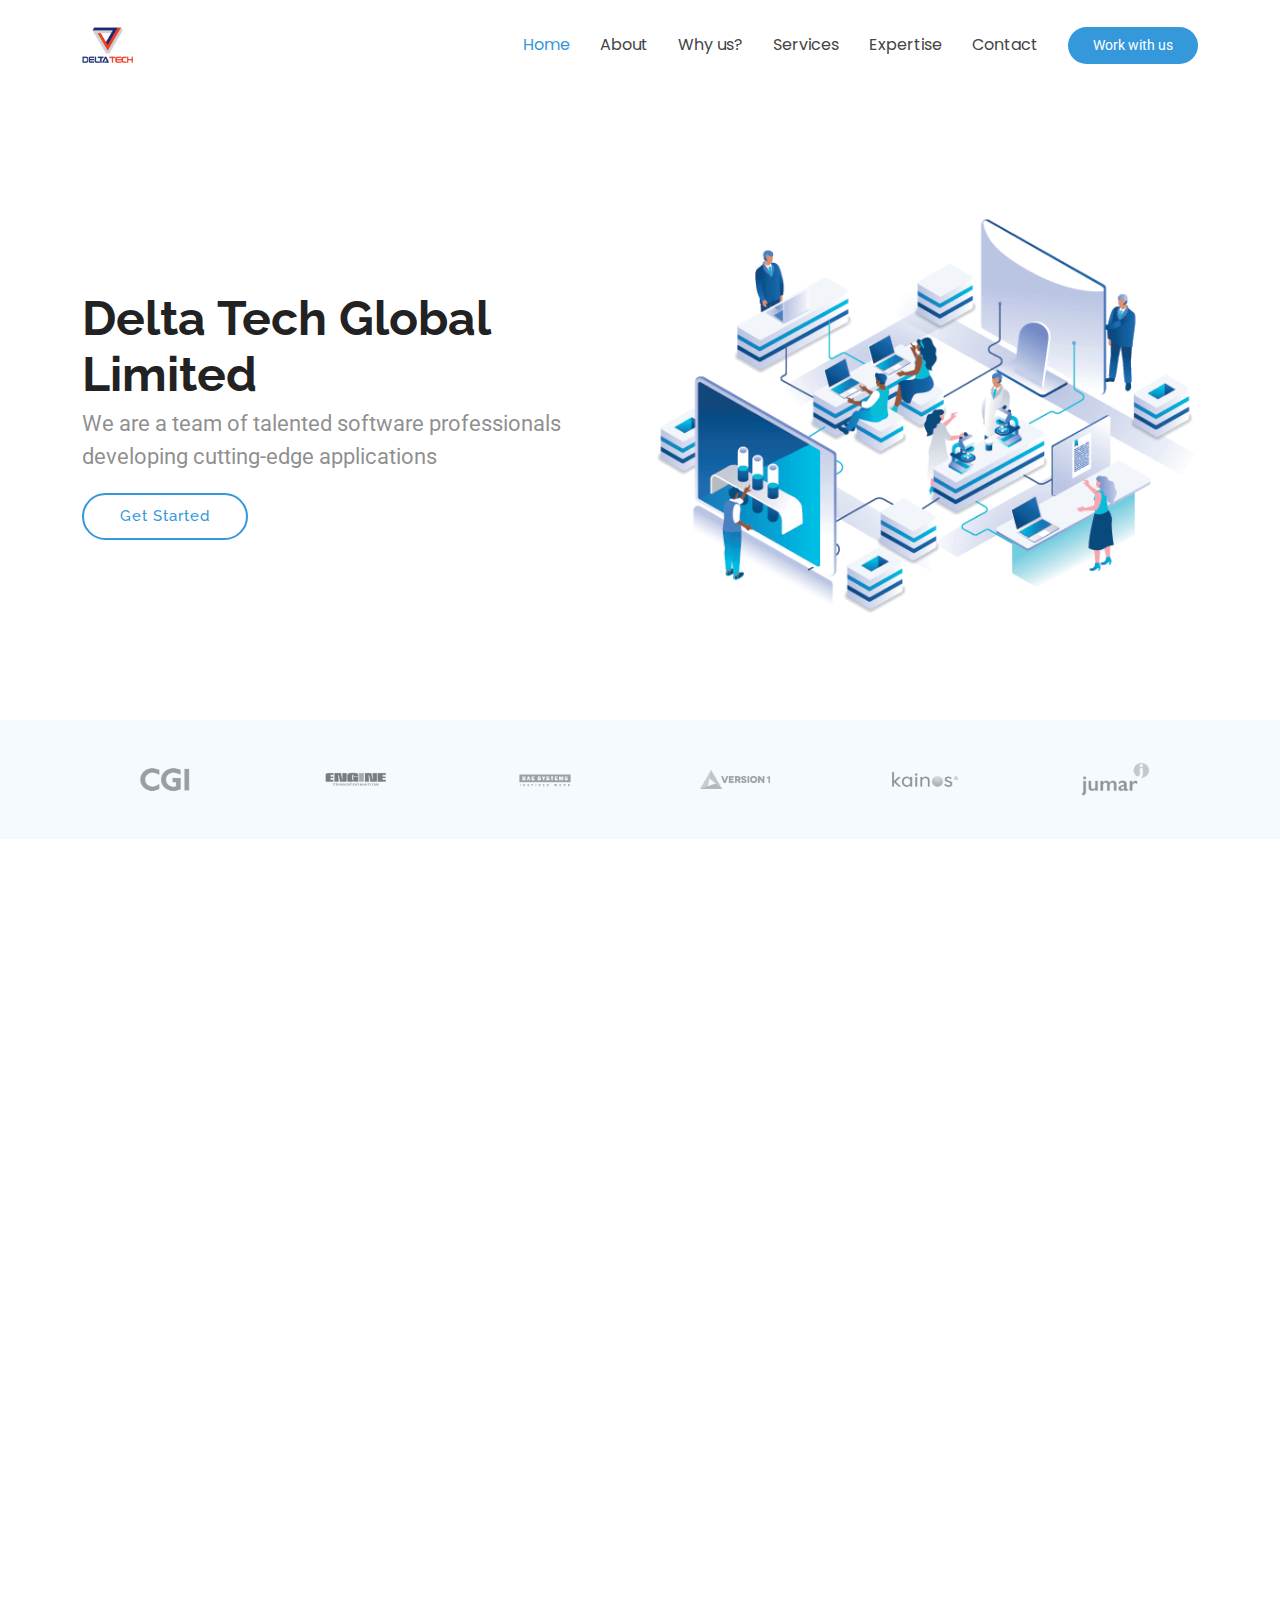
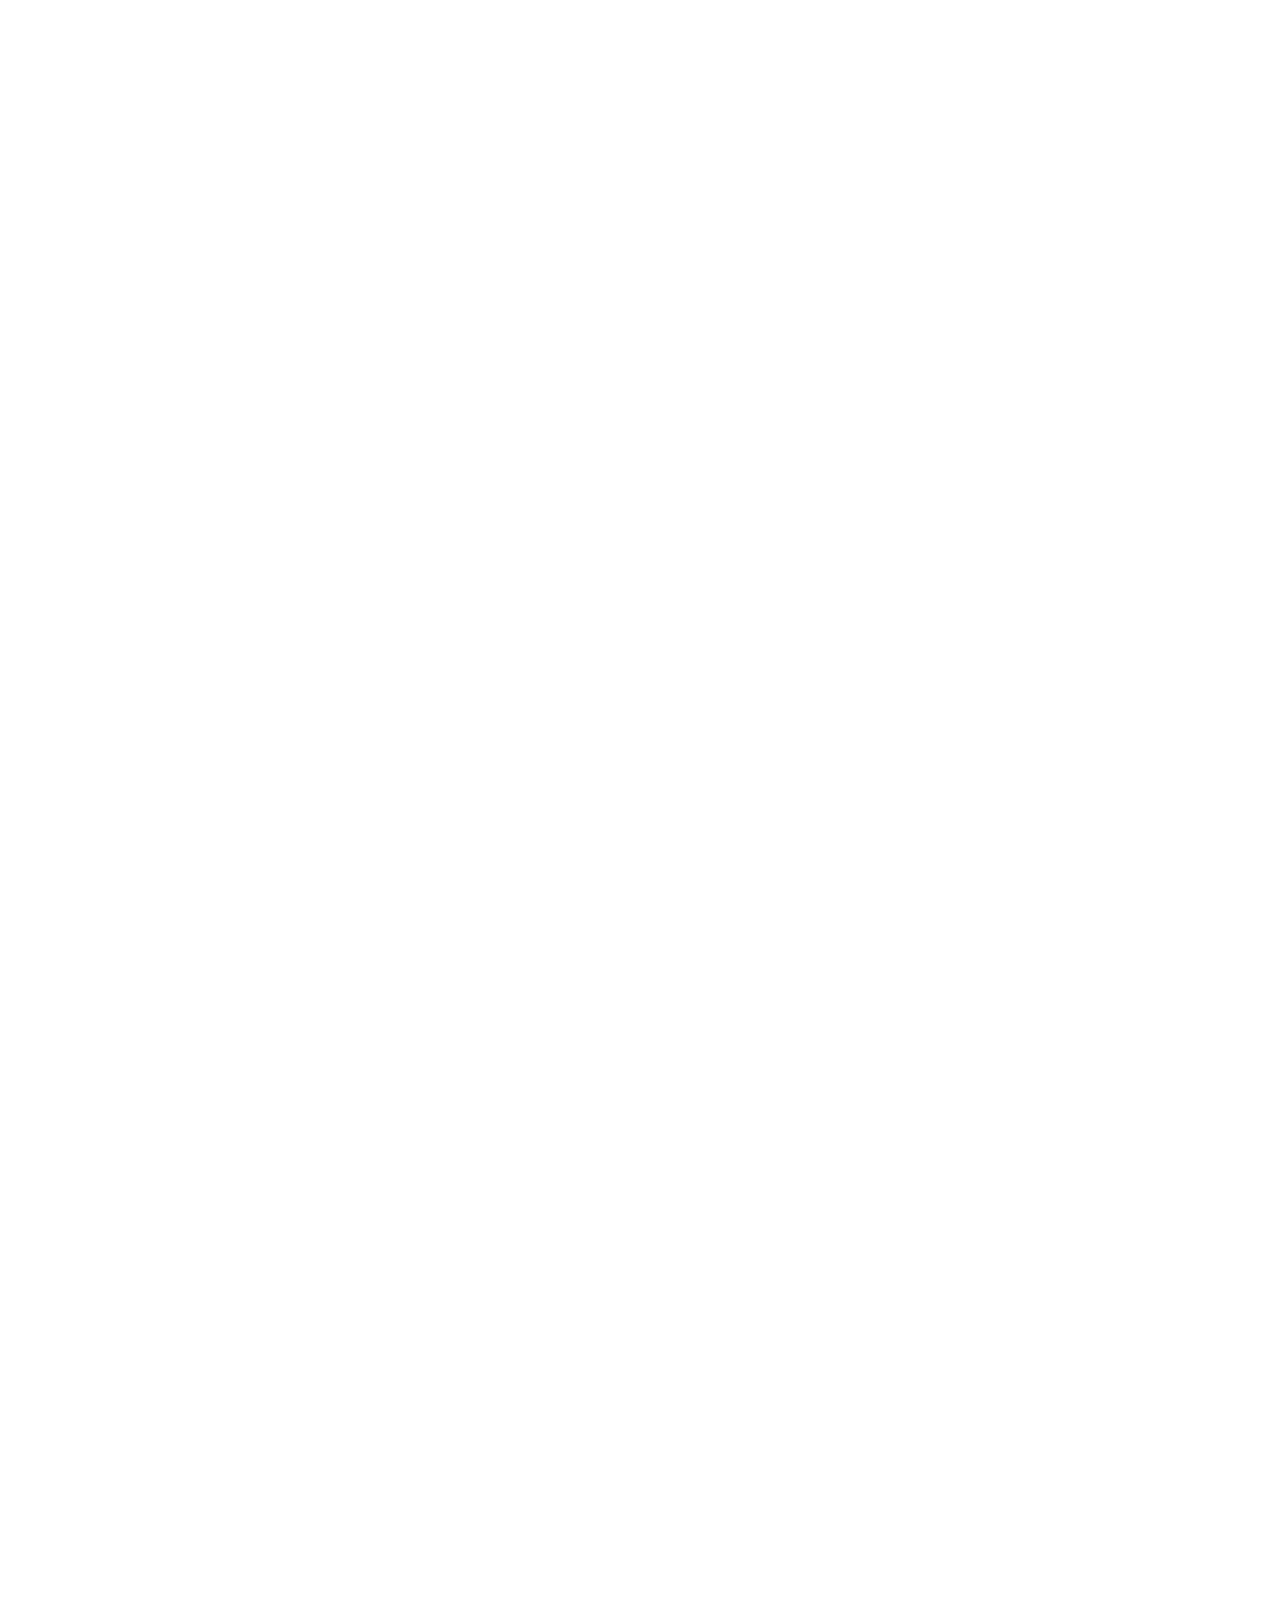
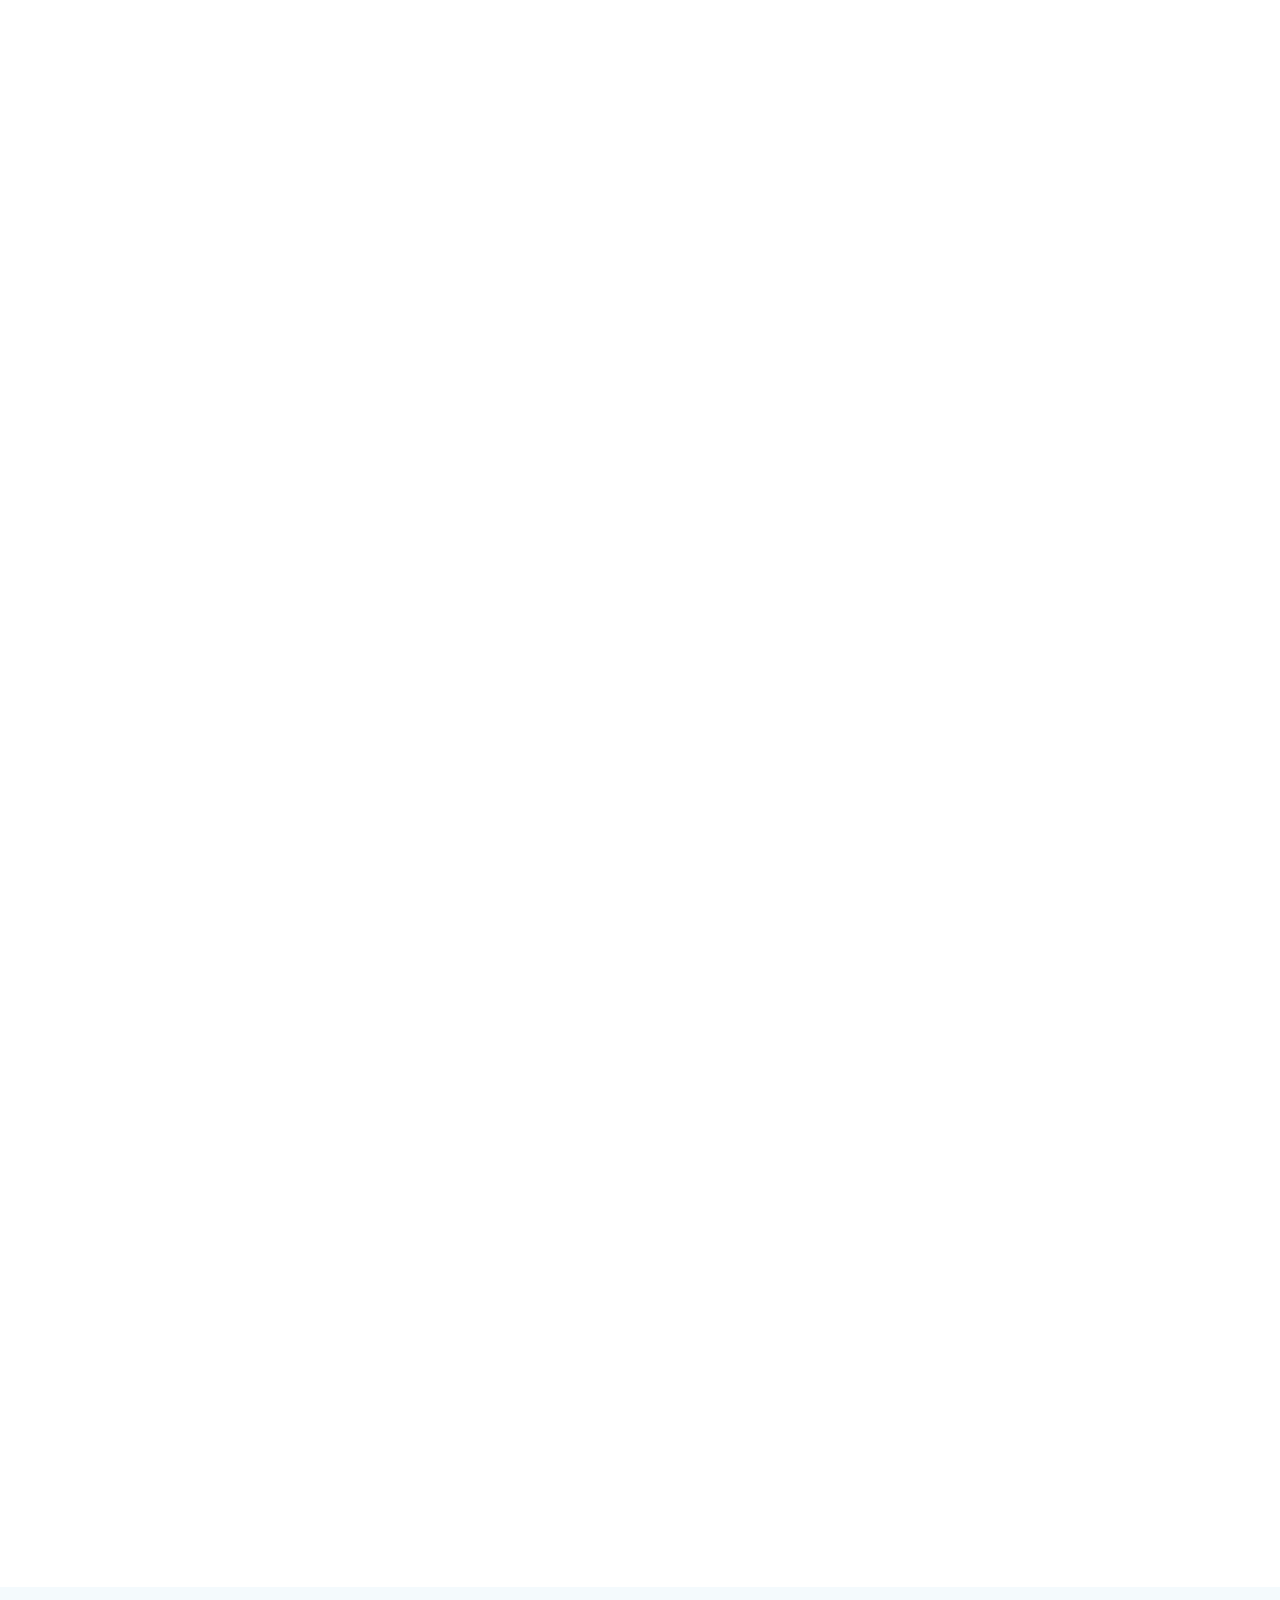
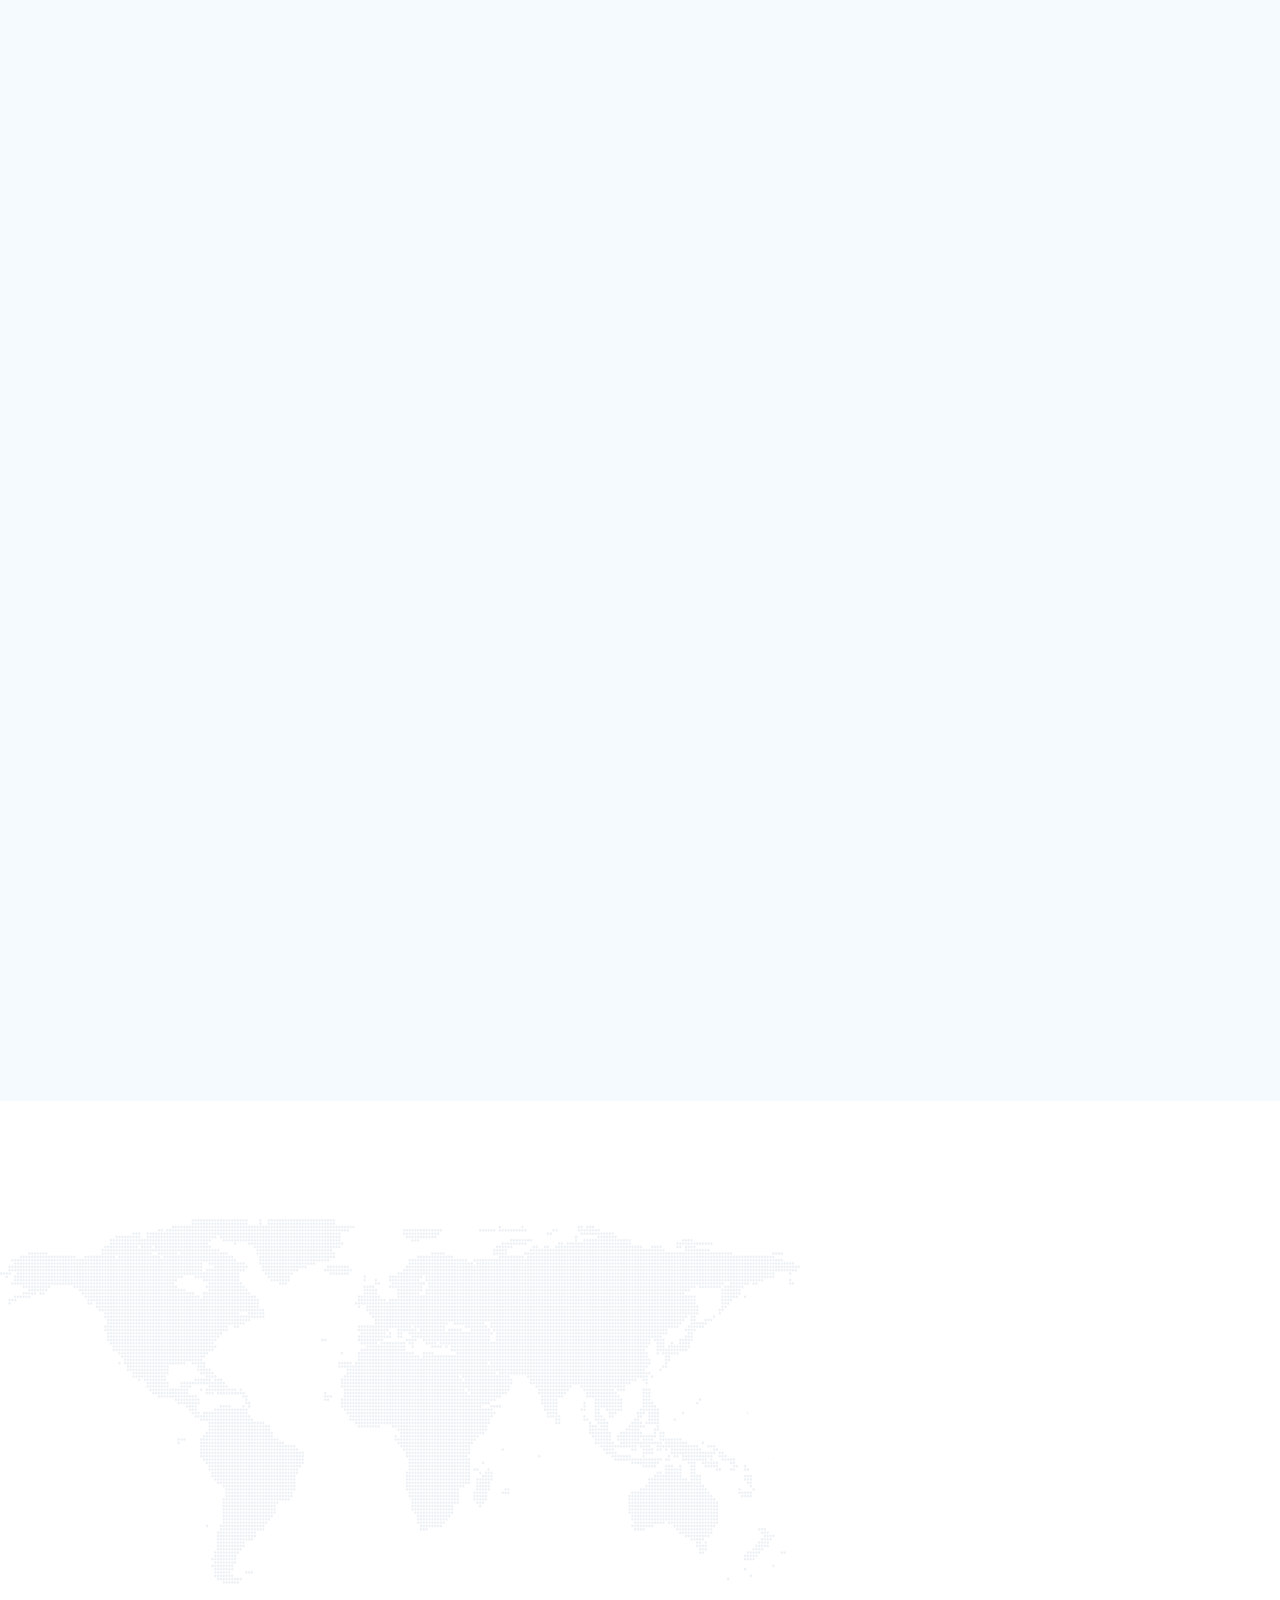
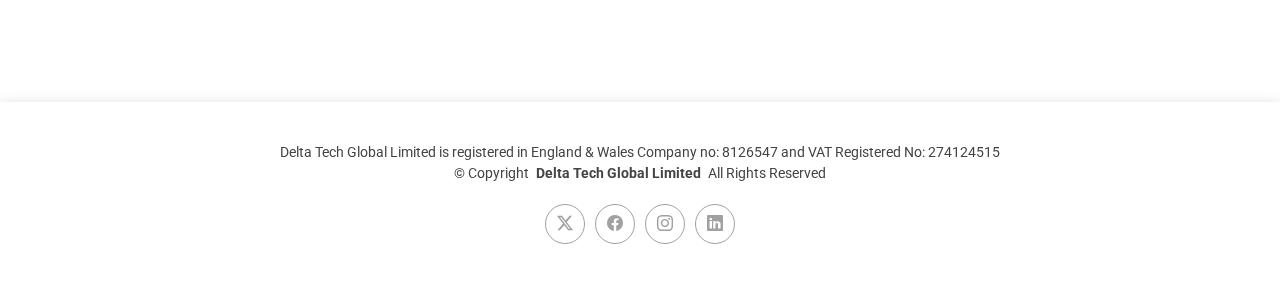
==== index.html @ d826caee "Initial version of website" ====
<!DOCTYPE html>
<html lang="en">

<head>
  <meta charset="utf-8">
  <meta content="width=device-width, initial-scale=1.0" name="viewport">
  <title>Delta Tech Global Limited</title>
  <meta content="" name="description">
  <meta content="" name="keywords">

  <!-- Favicons -->
  <link href="assets/img/favicon.ico" rel="icon">
  <link href="assets/img/apple-touch-icon.png" rel="apple-touch-icon">

  <!-- Fonts -->
  <link href="https://fonts.googleapis.com" rel="preconnect">
  <link href="https://fonts.gstatic.com" rel="preconnect" crossorigin>
  <link href="https://fonts.googleapis.com/css2?family=Roboto:ital,wght@0,100;0,300;0,400;0,500;0,700;0,900;1,100;1,300;1,400;1,500;1,700;1,900&family=Poppins:ital,wght@0,100;0,200;0,300;0,400;0,500;0,600;0,700;0,800;0,900;1,100;1,200;1,300;1,400;1,500;1,600;1,700;1,800;1,900&family=Raleway:ital,wght@0,100;0,200;0,300;0,400;0,500;0,600;0,700;0,800;0,900;1,100;1,200;1,300;1,400;1,500;1,600;1,700;1,800;1,900&display=swap" rel="stylesheet">

  <!-- Vendor CSS Files -->
  <link href="assets/vendor/bootstrap/css/bootstrap.min.css" rel="stylesheet">
  <link href="assets/vendor/bootstrap-icons/bootstrap-icons.css" rel="stylesheet">
  <link href="assets/vendor/aos/aos.css" rel="stylesheet">
  <link href="assets/vendor/glightbox/css/glightbox.min.css" rel="stylesheet">
  <link href="assets/vendor/swiper/swiper-bundle.min.css" rel="stylesheet">

  <!-- Main CSS File -->
  <link href="assets/css/main.css" rel="stylesheet">

</head>

<body class="index-page">

  <header id="header" class="header d-flex align-items-center sticky-top">
    <div class="container-fluid container-xl position-relative d-flex align-items-center">

      <a href="index.html" class="logo d-flex align-items-center me-auto">
        <img src="assets/img/logo.png" alt="">
        <!-- <h4 class="sitename">Delta Tech Global Limited</h4> -->
      </a>

      <nav id="navmenu" class="navmenu">
        <ul>
          <li><a href="#hero" class="active">Home<br></a></li>
          <li><a href="#about">About</a></li>
          <li><a href="#whyus">Why us?</a></li>
          <li><a href="#services">Services</a></li>
          <li><a href="#features">Expertise</a></li>
          <li><a href="#contact">Contact</a></li>
        </ul>
        <i class="mobile-nav-toggle d-xl-none bi bi-list"></i>
      </nav>

      <a class="btn-getstarted" href="careers.html">Work with us</a>

    </div>
  </header>

  <main class="main">

    <!-- Hero Section -->
    <section id="hero" class="hero section">

      <div class="container">
        <div class="row gy-4">
          <div class="col-lg-6 order-2 order-lg-1 d-flex flex-column justify-content-center">
            <h1>Delta Tech Global Limited</h1>
            <p>We are a team of talented software professionals developing cutting-edge applications</p>
            <div class="d-flex">
              <a href="#about" class="btn-get-started">Get Started</a>
              <!-- <a href="https://www.youtube.com/watch" class="glightbox btn-watch-video d-flex align-items-center">Watch Video</a> -->
            </div>
          </div>
          <div class="col-lg-6 order-1 order-lg-2 hero-img">
            <img src="assets/img/hero-img.png" class="img-fluid animated" alt="">
          </div>
        </div>
      </div>

    </section><!-- /Hero Section -->

    <!-- Clients Section -->
    <section id="clients" class="clients section light-background">

      <div class="container" data-aos="fade-up">

        <div class="row gy-4">

          <div class="col-xl-2 col-md-3 col-6 client-logo">
            <img src="assets/img/clients/cgi.png" class="img-fluid" alt="">
          </div><!-- End Client Item -->

          <div class="col-xl-2 col-md-3 col-6 client-logo">
            <img src="assets/img/clients/engine.png" class="img-fluid" alt="">
          </div><!-- End Client Item -->

          <div class="col-xl-2 col-md-3 col-6 client-logo">
            <img src="assets/img/clients/bae.png" class="img-fluid" alt="">
          </div><!-- End Client Item -->

          <div class="col-xl-2 col-md-3 col-6 client-logo">
            <img src="assets/img/clients/veersion1.png" class="img-fluid" alt="">
          </div><!-- End Client Item -->

          <div class="col-xl-2 col-md-3 col-6 client-logo">
            <img src="assets/img/clients/kainos.png" class="img-fluid" alt="">
          </div><!-- End Client Item -->

          <div class="col-xl-2 col-md-3 col-6 client-logo">
            <img src="assets/img/clients/jumar.png" class="img-fluid" alt="">
          </div><!-- End Client Item -->

        </div>

      </div>

    </section><!-- /Clients Section -->

    <!-- About Section -->
    <section id="about" class="about section">

      <!-- Section Title -->
      <div class="container section-title" data-aos="fade-up">
        <h2>About Us</h2>
        <p>Ready to take your business to the next level with cutting-edge software, cloud, and DevOps solutions?</p>
      </div><!-- End Section Title -->

      <div class="container">

        <div class="row gy-5">

          <div class="content col-xl-5 d-flex flex-column" data-aos="fade-up" data-aos-delay="100">
            <h3>Our Specializations</h3>
            <p>
              Welcome to Delta Tech Global Limited, your trusted partner in software development and IT consultancy. We specialize in delivering innovative solutions tailored to your unique business needs, leveraging the power of cloud environments like Azure and AWS, and driven by Agile methodologies and robust process development.
            </p>
            <a href="#" class="about-btn align-self-center align-self-xl-start"><span>About us</span> <i class="bi bi-chevron-right"></i></a>
          </div>

          <div class="col-xl-7" data-aos="fade-up" data-aos-delay="200">
            <div class="row gy-4">

              <div class="col-md-6 icon-box position-relative">
                <i class="bi bi-command"></i>
                <h4><a href="" class="stretched-link">Software Development</a></h4>
                <p>
                  Our team of highly skilled software professionals excels in creating robust, scalable, and efficient applications. We employ the latest technologies and frameworks, ensuring your software is secure, performant, and user-friendly. Our Agile approach guarantees rapid iteration, continuous feedback, and a focus on delivering value at every stage.
                </p>
              </div><!-- Icon-Box -->

              <div class="col-md-6 icon-box position-relative">
                <i class="bi bi-gem"></i>
                <h4><a href="" class="stretched-link">IT Consultancy</a></h4>
                <p>Navigating the complex landscape of IT can be challenging. Our consultancy services provide you with expert guidance on IT strategy, infrastructure optimization, and digital transformation. We help you align your technology initiatives with your business goals for maximum impact. Our consultants are adept at Agile practices, ensuring your projects are managed efficiently and effectively.</p>
              </div><!-- Icon-Box -->

              <div class="col-md-6 icon-box position-relative">
                <i class="bi bi-broadcast"></i>
                <h4><a href="" class="stretched-link">Cloud Environments</a></h4>
                <p>In today's digital age, cloud computing is essential for agility and innovation. We specialize in deploying, managing, and optimizing cloud environments on platforms such as Microsoft Azure and Amazon Web Services (AWS). Whether you're migrating to the cloud or enhancing your current setup, we ensure seamless integration and peak performance, following best practices in process development and Agile delivery.</p>
              </div><!-- Icon-Box -->

              <div class="col-md-6 icon-box position-relative">
                <i class="bi bi-easel"></i>
                <h4><a href="" class="stretched-link">DevOps and Kubernetes</a></h4>
                <p>We provide comprehensive DevOps services, fostering a culture of collaboration between development and operations teams to accelerate software delivery and improve quality. Our expertise in Kubernetes and container orchestration allows us to build, deploy, and manage scalable applications in any environment. We ensure continuous integration and continuous deployment (CI/CD) pipelines are optimized for speed, reliability, and efficiency, leveraging the power of cloud infrastructure.</p>
              </div><!-- Icon-Box -->

            </div>
          </div>

        </div>

      </div>

    </section><!-- /About Section -->

    <!-- Stats Section -->
    <section id="whyus" class="stats section">
      
      <div class="container" data-aos="fade-up" data-aos-delay="100">

        <div class="row gy-4 align-items-center">

          <div class="col-lg-5">
            <img src="assets/img/stats-img.svg" alt="" class="img-fluid">
          </div>
          
          <div class="col-lg-7">
            <h2>Why Choose Us?</h2>
            <div class="row gy-4">
             
              <div class="col-lg-6">
                <div class="stats-item d-flex">
                  <i class="bi bi-emoji-smile flex-shrink-0"></i>
                  <div>
                    <h4><a href="" class="stretched-link">Proven Track Record</a></h4>
                    <p>
                        With years of experience in the industry, we have a proven track record of delivering high-quality solutions that meet and exceed client expectations. Our portfolio showcases a diverse range of successful projects across various sectors, all managed through structured processes and Agile frameworks.
                    </p>
                  </div>
                </div>
              </div><!-- End Stats Item -->

              <div class="col-lg-6">
                <div class="stats-item d-flex">
                  <i class="bi bi-star-fill flex-shrink-0"></i>
                  <div>
                    <h4><a href="" class="stretched-link">Commitment to Excellence</a></h4>
                    <p>
                      We are committed to excellence in everything we do. From the initial consultation to post-deployment support, our focus is on providing exceptional service and ensuring your complete satisfaction. Our Agile mindset ensures continuous improvement and client collaboration throughout the project lifecycle.
                    </p>
                  </div>
                </div>
              </div><!-- End Stats Item -->

              <div class="col-lg-6">
                <div class="stats-item d-flex">
                  <i class="bi bi-gem flex-shrink-0"></i>
                  <div>
                    <h4><a href="" class="stretched-link">Cutting-Edge Technology</a></h4>

                    <p>
                      Staying ahead of the technological curve is our priority. We continuously update our knowledge and skills to incorporate the latest advancements in software development, cloud computing, and DevOps practices, ensuring you benefit from state-of-the-art solutions and Agile best practices.
                    </p>
                  </div>
                </div>
              </div><!-- End Stats Item -->

              <div class="col-lg-6">
                <div class="stats-item d-flex">
                  <i class="bi bi-infinity flex-shrink-0"></i>
                  <div>
                  <h4><a href="" class="stretched-link">Our Mission</a></h4>

                  <p>
                    Staying ahead of the technological curve is our priority. We continuously update our knowledge and skills to incorporate the latest advancements in software development, cloud computing, and DevOps practices, ensuring you benefit from state-of-the-art solutions and Agile best practices.
                  </p>
                </div>
              </div>
              </div><!-- End Stats Item -->

            </div>

          </div>

        </div>

      </div>

    </section><!-- /Stats Section -->

    <!-- Services Section -->
    <section id="services" class="services section">

      <!-- Section Title -->
      <div class="container section-title" data-aos="fade-up">
        <h2>Services</h2>
        <p>Innovative IT Solutions Tailored for Your Business Success.</p>
      </div><!-- End Section Title -->

      <div class="container">

        <div class="row gy-4">

          <div class="col-xl-3 col-md-6 d-flex" data-aos="fade-up" data-aos-delay="100">
            <div class="service-item position-relative">
              <i class="bi bi-activity"></i>
              <h4><a href="" class="stretched-link">Custom Software Development</a></h4>
              <p>
                At Delta Tech Global Limited, we design and develop bespoke software solutions tailored to your specific business requirements. From web applications to mobile apps, our team delivers high-quality, scalable, and secure solutions that drive business success.
              </p>
            </div>
          </div><!-- End Service Item -->

          <div class="col-xl-3 col-md-6 d-flex" data-aos="fade-up" data-aos-delay="200">
            <div class="service-item position-relative">
              <i class="bi bi-bounding-box-circles"></i>
              <h4><a href="" class="stretched-link">IT Strategy and Consulting</a></h4>
              <p>
                Our IT consulting services provide you with expert advice on technology strategy, digital transformation, and infrastructure optimization. We work closely with you to align your IT initiatives with your business goals, ensuring that technology drives your success.              </p>
            </div>
          </div><!-- End Service Item -->

          <div class="col-xl-3 col-md-6 d-flex" data-aos="fade-up" data-aos-delay="300">
            <div class="service-item position-relative">
              <i class="bi bi-calendar4-week"></i>
              <h4><a href="" class="stretched-link">Kubernetes and Containerization</a></h4>
              <p>
                Leverage the power of containerization with our Kubernetes services. We deploy, manage, and optimize Kubernetes clusters, enabling you to run scalable and resilient applications across any environment.
              </p>
            </div>
          </div><!-- End Service Item -->

          <div class="col-xl-3 col-md-6 d-flex" data-aos="fade-up" data-aos-delay="400">
            <div class="service-item position-relative">
              <i class="bi bi-broadcast"></i>
              <h4><a href="" class="stretched-link">Cloud Services</a></h4>
              <p>
                Our cloud services encompass cloud migration, management, and optimization. We help you transition smoothly to cloud environments like Azure and AWS, ensuring that your infrastructure is resilient, cost-effective, and scalable.
              </p>
            </div>
          </div><!-- End Service Item -->

        </div>

      </div>

    </section><!-- /Services Section -->

    <!-- Alt Services Section -->
    <section id="alt-services" class="alt-services section">

      <div class="container" data-aos="fade-up" data-aos-delay="100">

        <div class="row gy-4">

          <div class="col-lg-6" data-aos="zoom-in" data-aos-delay="200">
            <div class="service-item position-relative">
              <div class="img">
                <img src="assets/img/services-1.jpg" class="img-fluid" alt="">
              </div>
              <div class="details">
                <a href="#services" class="stretched-link">
                  <h3>Digital Transformation</h3>
                </a>
                <p>
                  Digital Transformation involves integrating digital technology into all areas of a business, fundamentally changing how you operate and deliver value to customers. This process requires a cultural change that challenges the status quo, encourages innovation, and embraces new business models.
                </p>
              </div>
            </div>
          </div><!-- End Service Item -->

          <div class="col-lg-6" data-aos="zoom-in" data-aos-delay="300">
            <div class="service-item position-relative">
              <div class="img">
                <img src="assets/img/services-2.jpg" class="img-fluid" alt="">
              </div>
              <div class="details">
                <a href="#services" class="stretched-link">
                  <h3>Risk Assessment and Mitigation</h3>
                </a>
                <p>
                  Risk Assessment and Mitigation involve identifying potential risks to the successful completion of a project and developing strategies to minimize or eliminate their impact. This proactive approach helps in anticipating challenges and implementing measures to reduce the likelihood of project disruptions.
                </p>
              </div>
            </div>
          </div><!-- End Service Item -->

          <div class="col-lg-6" data-aos="zoom-in" data-aos-delay="400">
            <div class="service-item position-relative">
              <div class="img">
                <img src="assets/img/services-3.jpg" class="img-fluid" alt="">
              </div>
              <div class="details">
                <a href="#services" class="stretched-link">
                  <h3>Automation and Integration</h3>
                </a>
                <p>
                  Automation and Integration streamline business processes by using technology to perform tasks without human intervention and connecting different systems to work seamlessly together.</p>
              </div>
            </div>
          </div><!-- End Service Item -->

          <div class="col-lg-6" data-aos="zoom-in" data-aos-delay="500">
            <div class="service-item position-relative">
              <div class="img">
                <img src="assets/img/services-4.jpg" class="img-fluid" alt="">
              </div>
              <div class="details">
                <a href="#services" class="stretched-link">
                  <h3>DevOps and Cloud</h3>
                </a>
                <p>
                  DevOps integrates development and operations to improve collaboration and productivity, Kubernetes automates deployment and scaling of applications, and Cloud services like Azure and AWS offer scalable and flexible infrastructure solutions.                </p>
                <a href="#services" class="stretched-link"></a>
              </div>
            </div>
          </div><!-- End Service Item -->

        </div>

      </div>

    </section><!-- /Alt Services Section -->

    <!-- Features Section -->
    <section id="features" class="features section">

      <!-- Section Title -->
      <div class="container section-title" data-aos="fade-up">
        <h2>Our Expertise</h2>
        <p>Explore our wide range of expertise available to support your needs.</p>
      </div><!-- End Section Title -->

      <div class="container">

        <div class="row gy-4">

          <div class="col-lg-3 col-md-4" data-aos="fade-up" data-aos-delay="100">
            <div class="features-item">
              <i class="bi bi-eye" style="color: #ffbb2c;"></i>
              <h3><a href="" class="stretched-link">API Integration</a></h3>
            </div>
          </div><!-- End Feature Item -->

          <div class="col-lg-3 col-md-4" data-aos="fade-up" data-aos-delay="200">
            <div class="features-item">
              <i class="bi bi-infinity" style="color: #5578ff;"></i>
              <h3><a href="" class="stretched-link">Software Development</a></h3>
            </div>
          </div><!-- End Feature Item -->

          <div class="col-lg-3 col-md-4" data-aos="fade-up" data-aos-delay="300">
            <div class="features-item">
              <i class="bi bi-mortarboard" style="color: #e80368;"></i>
              <h3><a href="" class="stretched-link">Professional Trainings</a></h3>
            </div>
          </div><!-- End Feature Item -->

          <div class="col-lg-3 col-md-4" data-aos="fade-up" data-aos-delay="400">
            <div class="features-item">
              <i class="bi bi-nut" style="color: #e361ff;"></i>
              <h3><a href="" class="stretched-link">Legacy System Modernization</a></h3>
            </div>
          </div><!-- End Feature Item -->

          <div class="col-lg-3 col-md-4" data-aos="fade-up" data-aos-delay="500">
            <div class="features-item">
              <i class="bi bi-shuffle" style="color: #47aeff;"></i>
              <h3><a href="" class="stretched-link">IT Process Automation</a></h3>
            </div>
          </div><!-- End Feature Item -->

          <div class="col-lg-3 col-md-4" data-aos="fade-up" data-aos-delay="600">
            <div class="features-item">
              <i class="bi bi-star" style="color: #ffa76e;"></i>
              <h3><a href="" class="stretched-link">Workflow Automation</a></h3>
            </div>
          </div><!-- End Feature Item -->

          <div class="col-lg-3 col-md-4" data-aos="fade-up" data-aos-delay="700">
            <div class="features-item">
              <i class="bi bi-x-diamond" style="color: #11dbcf;"></i>
              <h3><a href="" class="stretched-link">Machine Learning and AI</a></h3>
            </div>
          </div><!-- End Feature Item -->

          <div class="col-lg-3 col-md-4" data-aos="fade-up" data-aos-delay="800">
            <div class="features-item">
              <i class="bi bi-camera-video" style="color: #4233ff;"></i>
              <h3><a href="" class="stretched-link">Digital Transformation</a></h3>
            </div>
          </div><!-- End Feature Item -->

          <div class="col-lg-3 col-md-4" data-aos="fade-up" data-aos-delay="900">
            <div class="features-item">
              <i class="bi bi-command" style="color: #b2904f;"></i>
              <h3><a href="" class="stretched-link">Cloud Infrastructure Setup</a></h3>
            </div>
          </div><!-- End Feature Item -->

          <div class="col-lg-3 col-md-4" data-aos="fade-up" data-aos-delay="1000">
            <div class="features-item">
              <i class="bi bi-dribbble" style="color: #b20969;"></i>
              <h3><a href="" class="stretched-link">Cloud Migration Services</a></h3>
            </div>
          </div><!-- End Feature Item -->

          <div class="col-lg-3 col-md-4" data-aos="fade-up" data-aos-delay="1100">
            <div class="features-item">
              <i class="bi bi-activity" style="color: #ff5828;"></i>
              <h3><a href="" class="stretched-link">DevOps and CI/CD</a></h3>
            </div>
          </div><!-- End Feature Item -->

          <div class="col-lg-3 col-md-4" data-aos="fade-up" data-aos-delay="1200">
            <div class="features-item">
              <i class="bi bi-brightness-high" style="color: #29cc61;"></i>
              <h3><a href="" class="stretched-link">Web Application Development</a></h3>
            </div>
          </div><!-- End Feature Item -->

        </div>

      </div>

    </section><!-- /Features Section -->

    <!-- Faq Section -->
    <section id="faq" class="faq section light-background">

      <!-- Section Title -->
      <div class="container section-title" data-aos="fade-up">
        <h2>Frequently Asked Questions</h2>
        <p>Feel free to contact us using the details provided below if you have any additional inquiries.</p>
      </div><!-- End Section Title -->

      <div class="container">

        <div class="row faq-item" data-aos="fade-up" data-aos-delay="100">
          <div class="col-lg-5 d-flex">
            <i class="bi bi-question-circle"></i>
            <h4>What services does your company offer?</h4>
          </div>
          <div class="col-lg-7">
            <p>
              We provide a comprehensive range of services including custom software development, IT consulting, system integration, cloud computing solutions, cybersecurity services, mobile app development, and IT support and maintenance. Our team of experts is dedicated to delivering tailored solutions that meet your specific business needs.
            </p>
          </div>
        </div><!-- End F.A.Q Item-->

        <div class="row faq-item" data-aos="fade-up" data-aos-delay="200">
          <div class="col-lg-5 d-flex">
            <i class="bi bi-question-circle"></i>
            <h4>How do you ensure the security of the software you develop?</h4>
          </div>
          <div class="col-lg-7">
            <p>
              Security is a top priority in all our projects. We adhere to industry best practices and standards such as OWASP, GDPR, and ISO/IEC 27001. Our development process includes regular security audits, code reviews, and penetration testing to identify and mitigate vulnerabilities. Additionally, we implement robust authentication and authorization mechanisms, data encryption, and secure coding practices to protect your software.            </p>
          </div>
        </div><!-- End F.A.Q Item-->

        <div class="row faq-item" data-aos="fade-up" data-aos-delay="300">
          <div class="col-lg-5 d-flex">
            <i class="bi bi-question-circle"></i>
            <h4>What is your approach to project management and communication?</h4>
          </div>
          <div class="col-lg-7">
            <p>
              We follow Agile methodologies to ensure flexibility and transparency throughout the project lifecycle. This includes regular sprint planning, daily stand-ups, and continuous integration and delivery. Our clients are kept informed with frequent progress updates, demos, and review meetings. We use collaboration tools like Jira, Trello, and Slack to facilitate seamless communication and project tracking.            </p>
          </div>
        </div><!-- End F.A.Q Item-->

        <div class="row faq-item" data-aos="fade-up" data-aos-delay="400">
          <div class="col-lg-5 d-flex">
            <i class="bi bi-question-circle"></i>
            <h4>Can you help us migrate our existing systems to the cloud?</h4>
          </div>
          <div class="col-lg-7">
            <p>
              Yes, we specialize in cloud migration services. Our team can assess your current infrastructure, develop a migration strategy, and execute the transition to cloud platforms such as AWS, Azure, or Google Cloud. We ensure minimal downtime and disruption to your operations while optimizing your cloud environment for performance, scalability, and cost-efficiency.            </p>
          </div>
        </div><!-- End F.A.Q Item-->

        <div class="row faq-item" data-aos="fade-up" data-aos-delay="500">
          <div class="col-lg-5 d-flex">
            <i class="bi bi-question-circle"></i>
            <h4>How do you handle post-launch support and maintenance?</h4>
          </div>
          <div class="col-lg-7">
            <p>
              We offer comprehensive post-launch support and maintenance services to ensure your software remains up-to-date, secure, and functional. Our support plans include regular updates, bug fixes, performance monitoring, and enhancements based on user feedback. We provide 24/7 support to address any critical issues promptly, ensuring your operations run smoothly.            </p>
          </div>
        </div><!-- End F.A.Q Item-->

      </div>

    </section><!-- /Faq Section -->

    <!-- Contact Section -->
    <section id="contact" class="contact section">

      <!-- Section Title -->
      <div class="container section-title" data-aos="fade-up">
        <h2>Contact</h2>
        <p>Ready to turn your challenges into opportunities? Contact us today to begin your transformation journey.</p>
      </div><!-- End Section Title -->

      <div class="container position-relative" data-aos="fade-up" data-aos-delay="100">

        <div class="row gy-4">

          <div class="col-lg-5">
            <div class="info-item d-flex" data-aos="fade-up" data-aos-delay="200">
              <i class="bi bi-geo-alt flex-shrink-0"></i>
              <div>
                <h3>Address</h3>
                <p>70 Westmount Close, The Hamptons, KT4 8FL, Worcester Park United Kingdom</p>
              </div>
            </div><!-- End Info Item -->

            <div class="info-item d-flex" data-aos="fade-up" data-aos-delay="300">
              <i class="bi bi-telephone flex-shrink-0"></i>
              <div>
                <h3>Call Us</h3>
                <p>+44 7778 675286</p>
              </div>
            </div><!-- End Info Item -->

            <div class="info-item d-flex" data-aos="fade-up" data-aos-delay="400">
              <i class="bi bi-envelope flex-shrink-0"></i>
              <div>
                <h3>Email Us</h3>
                <p>sales@deltatechglobal.co.uk</p>
              </div>
            </div><!-- End Info Item -->

          </div>

          <div class="col-lg-7">
            <form action="forms/contact.php" method="post" class="php-email-form" data-aos="fade-up" data-aos-delay="500">
              <div class="row gy-4">

                <div class="col-md-6">
                  <input type="text" name="name" class="form-control" placeholder="Your Name" required="">
                </div>

                <div class="col-md-6 ">
                  <input type="email" class="form-control" name="email" placeholder="Your Email" required="">
                </div>

                <div class="col-md-12">
                  <input type="text" class="form-control" name="subject" placeholder="Subject" required="">
                </div>

                <div class="col-md-12">
                  <textarea class="form-control" name="message" rows="6" placeholder="Message" required=""></textarea>
                </div>

                <div class="col-md-12 text-center">
                  <div class="loading">Loading</div>
                  <div class="error-message"></div>
                  <div class="sent-message">Your message has been sent. Thank you!</div>

                  <button type="submit">Send Message</button>
                </div>

              </div>
            </form>
          </div><!-- End Contact Form -->

        </div>

      </div>

    </section><!-- /Contact Section -->

  </main>

  <footer id="footer" class="footer">

    <div class="container">
      <div class="copyright text-center ">
        <p>Delta Tech Global Limited is registered in England & Wales Company no: 8126547 and VAT Registered No: 274124515</p>
        <p>© <span>Copyright</span> <strong class="px-1 sitename">Delta Tech Global Limited</strong> <span>All Rights Reserved</span></p>
      </div>
      <div class="social-links d-flex justify-content-center">
        <a href=""><i class="bi bi-twitter-x"></i></a>
        <a href=""><i class="bi bi-facebook"></i></a>
        <a href=""><i class="bi bi-instagram"></i></a>
        <a href=""><i class="bi bi-linkedin"></i></a>
      </div>
    </div>

  </footer>

  <!-- Scroll Top -->
  <a href="#" id="scroll-top" class="scroll-top d-flex align-items-center justify-content-center"><i class="bi bi-arrow-up-short"></i></a>

  <!-- Preloader -->
  <div id="preloader"></div>

  <!-- Vendor JS Files -->
  <script src="assets/vendor/bootstrap/js/bootstrap.bundle.min.js"></script>
  <script src="assets/vendor/php-email-form/validate.js"></script>
  <script src="assets/vendor/aos/aos.js"></script>
  <script src="assets/vendor/glightbox/js/glightbox.min.js"></script>
  <script src="assets/vendor/purecounter/purecounter_vanilla.js"></script>
  <script src="assets/vendor/swiper/swiper-bundle.min.js"></script>
  <script src="assets/vendor/imagesloaded/imagesloaded.pkgd.min.js"></script>
  <script src="assets/vendor/isotope-layout/isotope.pkgd.min.js"></script>

  <!-- Main JS File -->
  <script src="assets/js/main.js"></script>

</body>

</html>
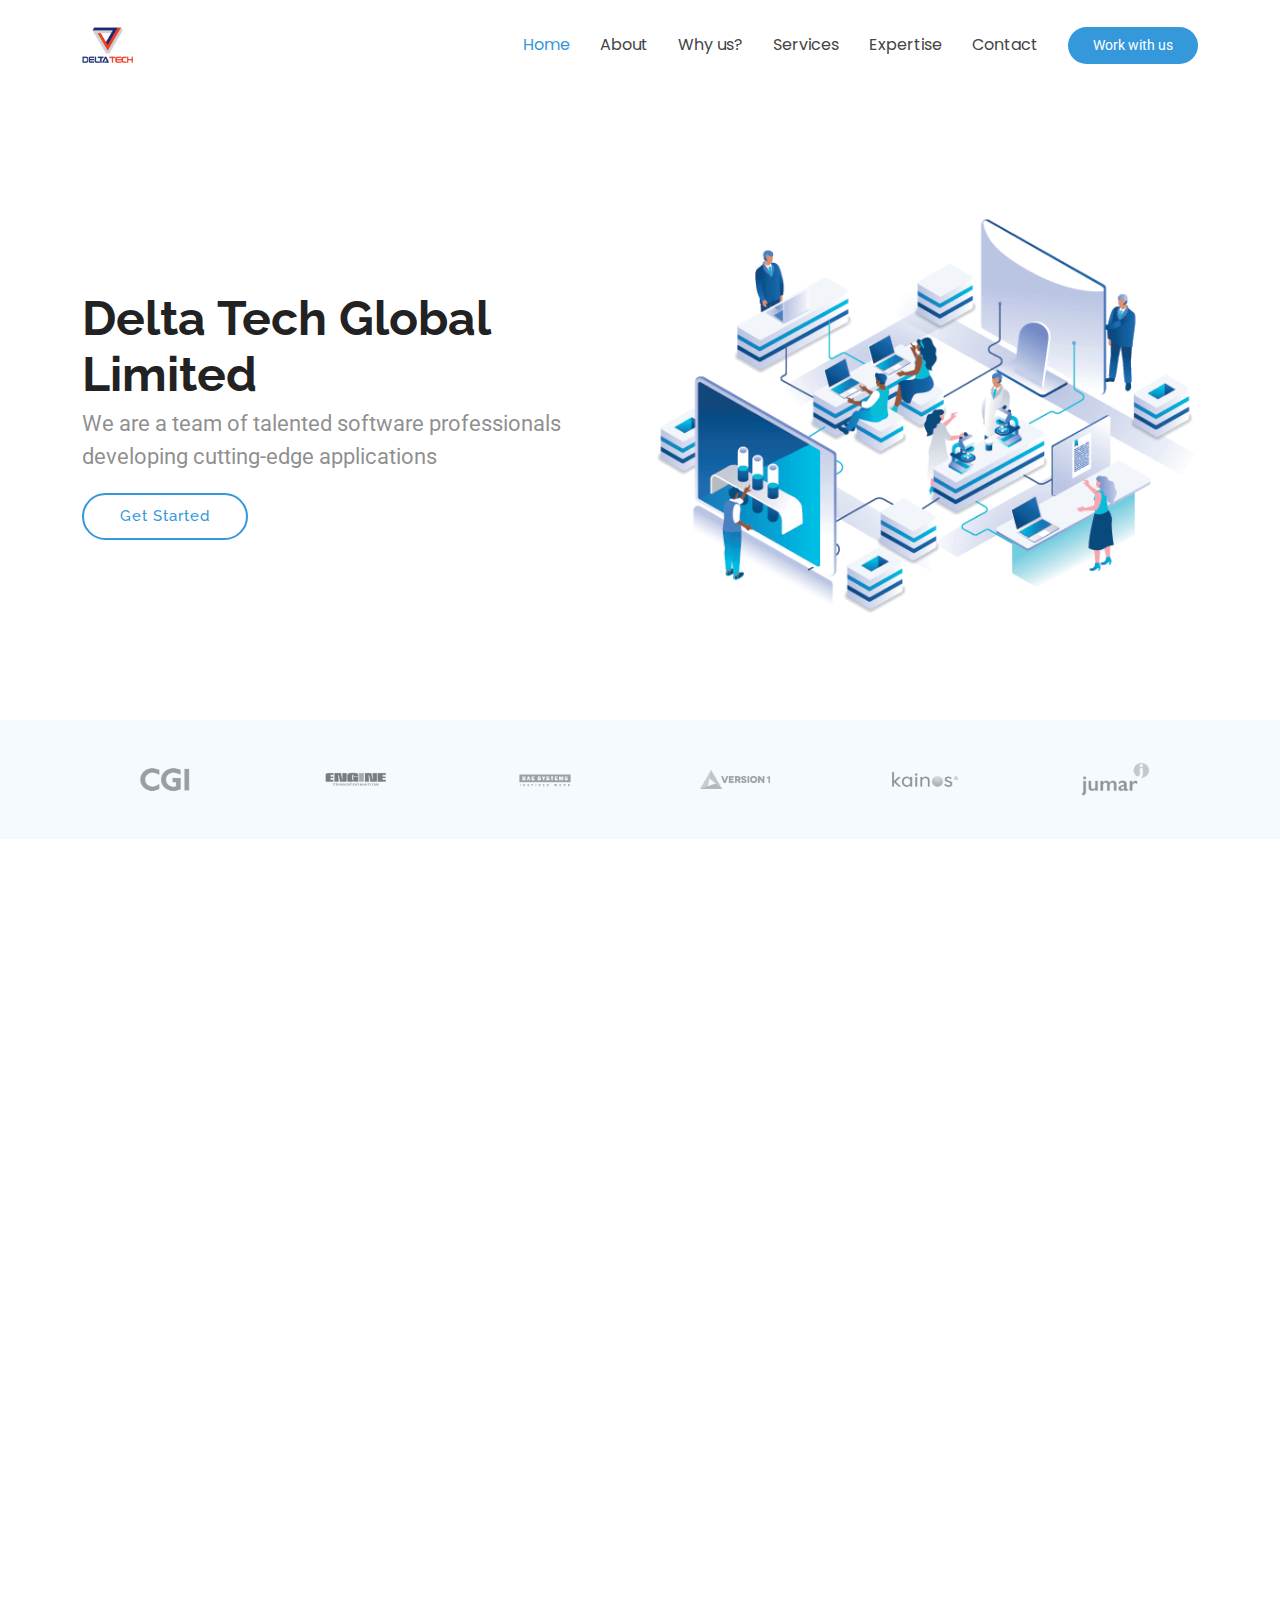
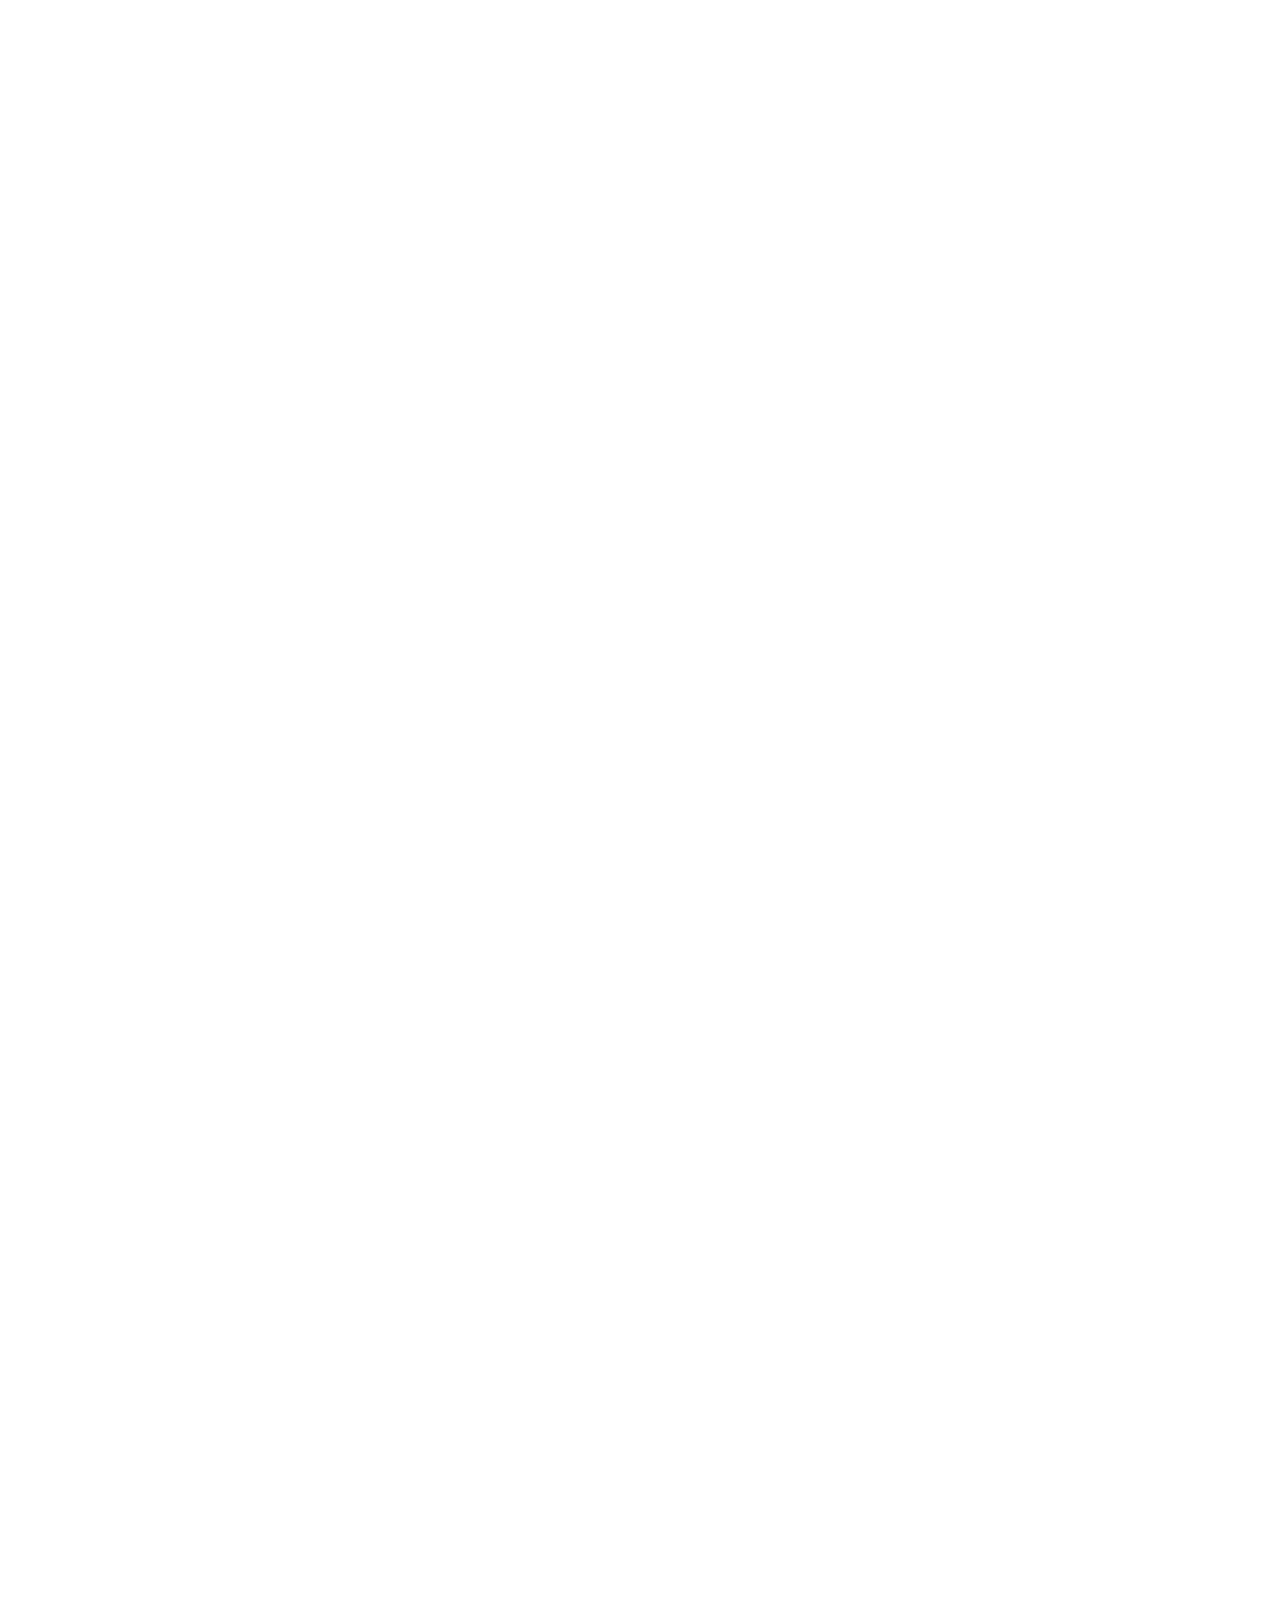
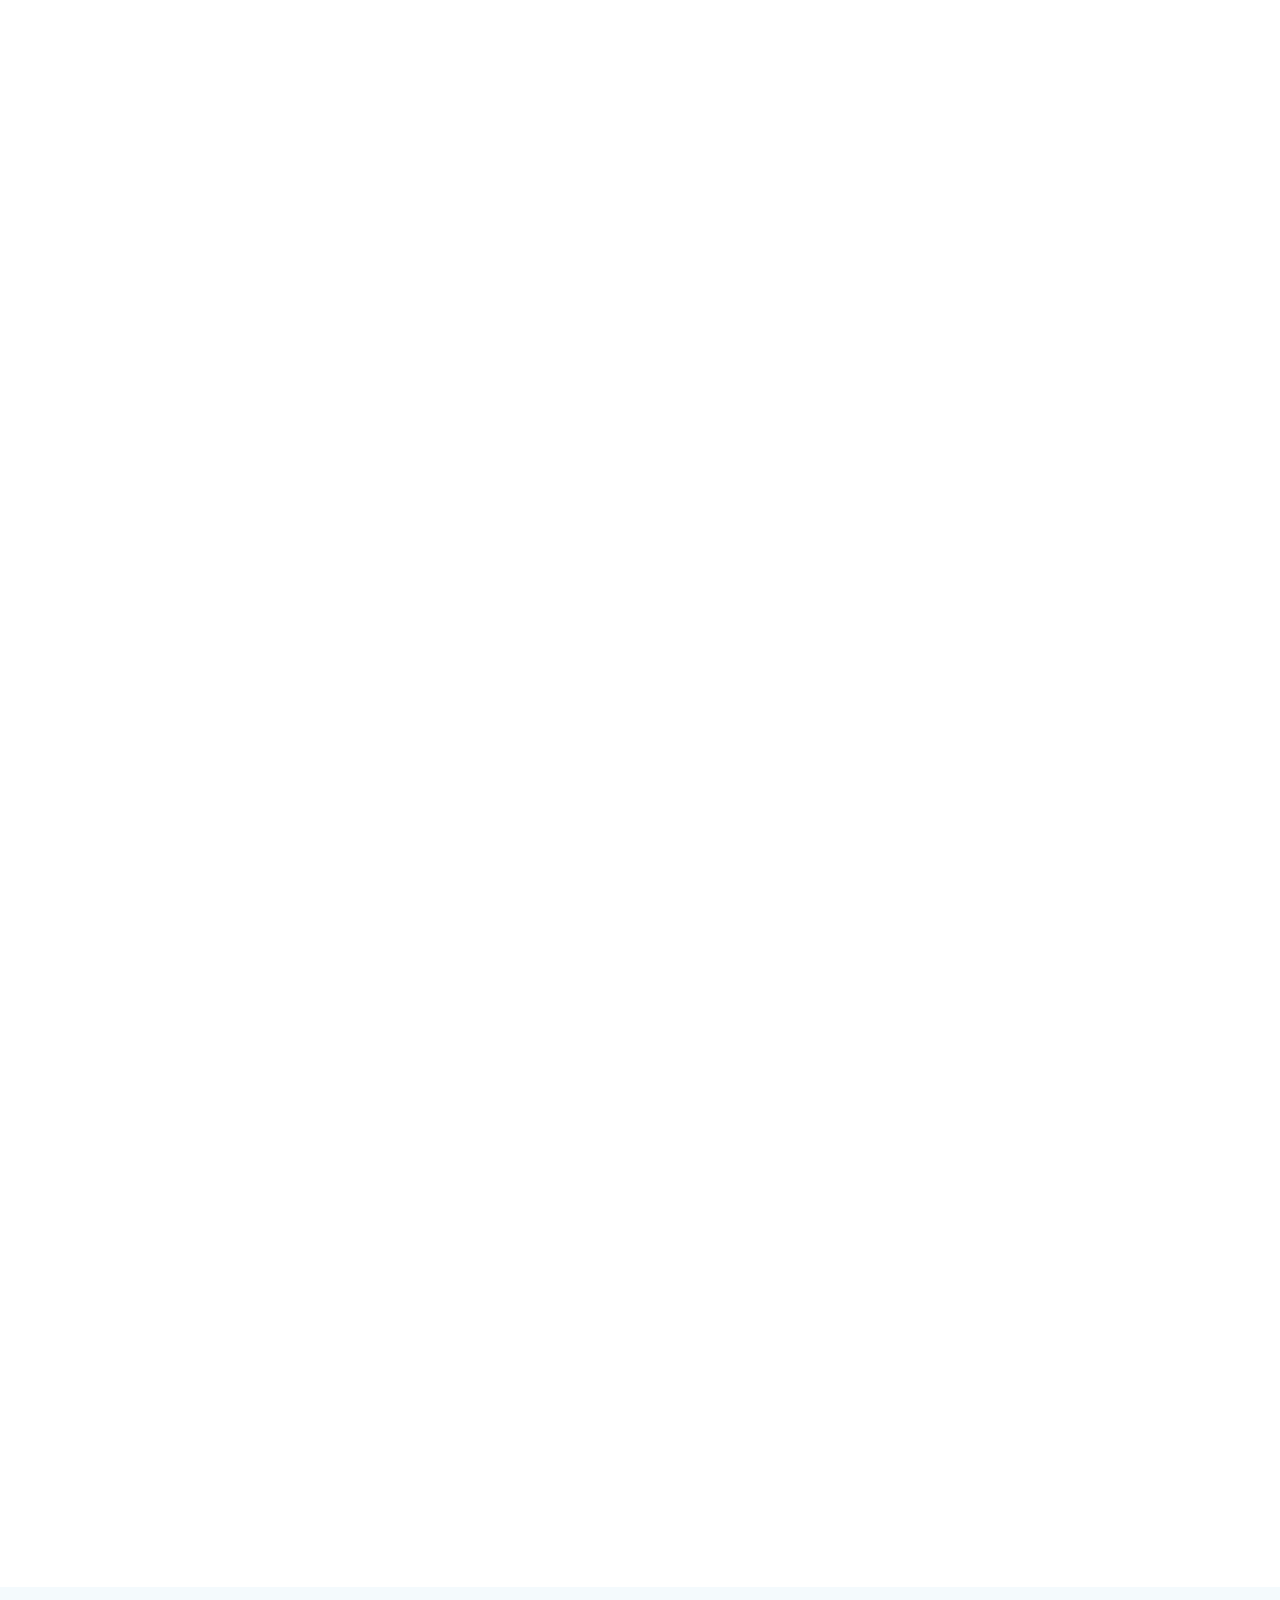
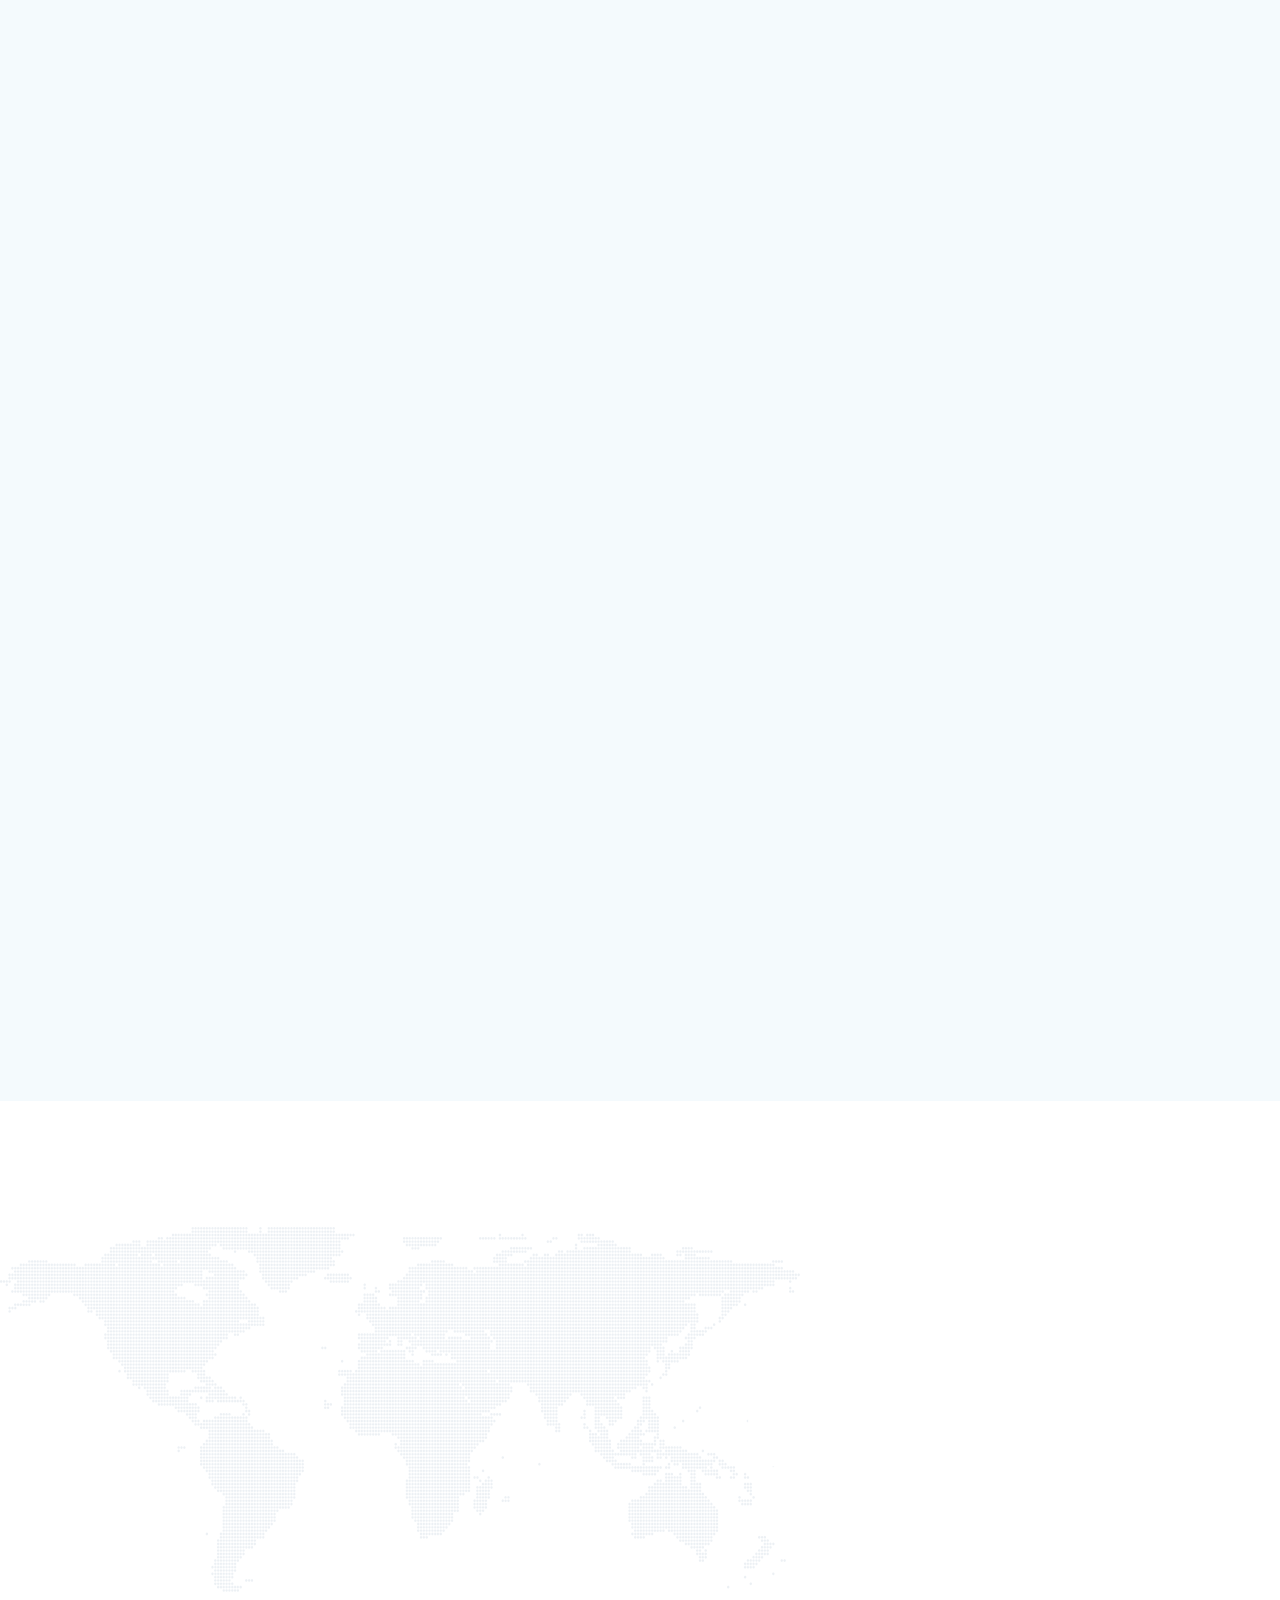
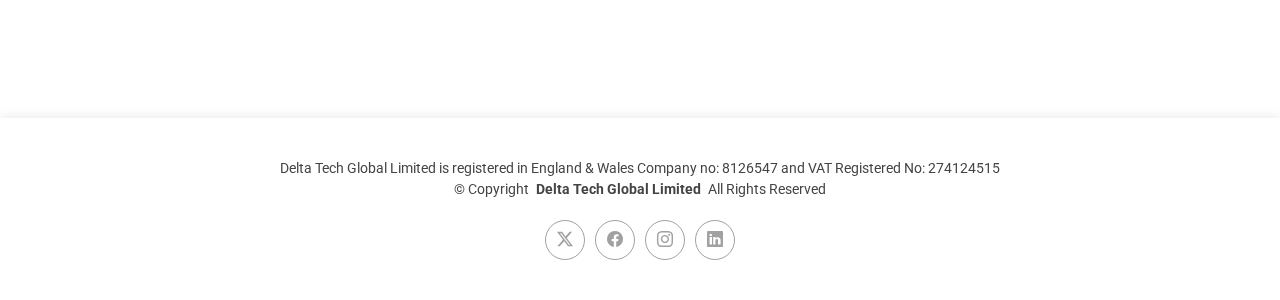
==== commit 5113be0c: "Add contact us form" ====
--- a/index.html
+++ b/index.html
@@ -599,7 +599,7 @@
           </div>
 
           <div class="col-lg-7">
-            <form action="forms/contact.php" method="post" class="php-email-form" data-aos="fade-up" data-aos-delay="500">
+            <form  id="my-form" action="https://formspree.io/f/mblrdklp" method="post" class="php-email-form" data-aos="fade-up" data-aos-delay="500">
               <div class="row gy-4">
 
                 <div class="col-md-6">
@@ -619,11 +619,9 @@
                 </div>
 
                 <div class="col-md-12 text-center">
-                  <div class="loading">Loading</div>
-                  <div class="error-message"></div>
-                  <div class="sent-message">Your message has been sent. Thank you!</div>
-
+                  <p id="my-form-status"></p>
                   <button type="submit">Send Message</button>
+          
                 </div>
 
               </div>
@@ -674,6 +672,40 @@
   <!-- Main JS File -->
   <script src="assets/js/main.js"></script>
 
+  <!-- Place this script at the end of the body tag -->
+<script>
+  var form = document.getElementById("my-form");
+  
+  async function handleSubmit(event) {
+    event.preventDefault();
+    var status = document.getElementById("my-form-status");
+    var data = new FormData(event.target);
+    fetch(event.target.action, {
+      method: form.method,
+      body: data,
+      headers: {
+          'Accept': 'application/json'
+      }
+    }).then(response => {
+      if (response.ok) {
+        status.innerHTML = "We have received your message and will get back to you soon!";
+        form.reset()
+      } else {
+        response.json().then(data => {
+          if (Object.hasOwn(data, 'errors')) {
+            status.innerHTML = data["errors"].map(error => error["message"]).join(", ")
+          } else {
+            status.innerHTML = "Oops! There was a problem submitting your form"
+          }
+        })
+      }
+    }).catch(error => {
+      status.innerHTML = "Oops! There was a problem submitting your form"
+    });
+  }
+  form.addEventListener("submit", handleSubmit)
+</script>
+
 </body>
 
 </html>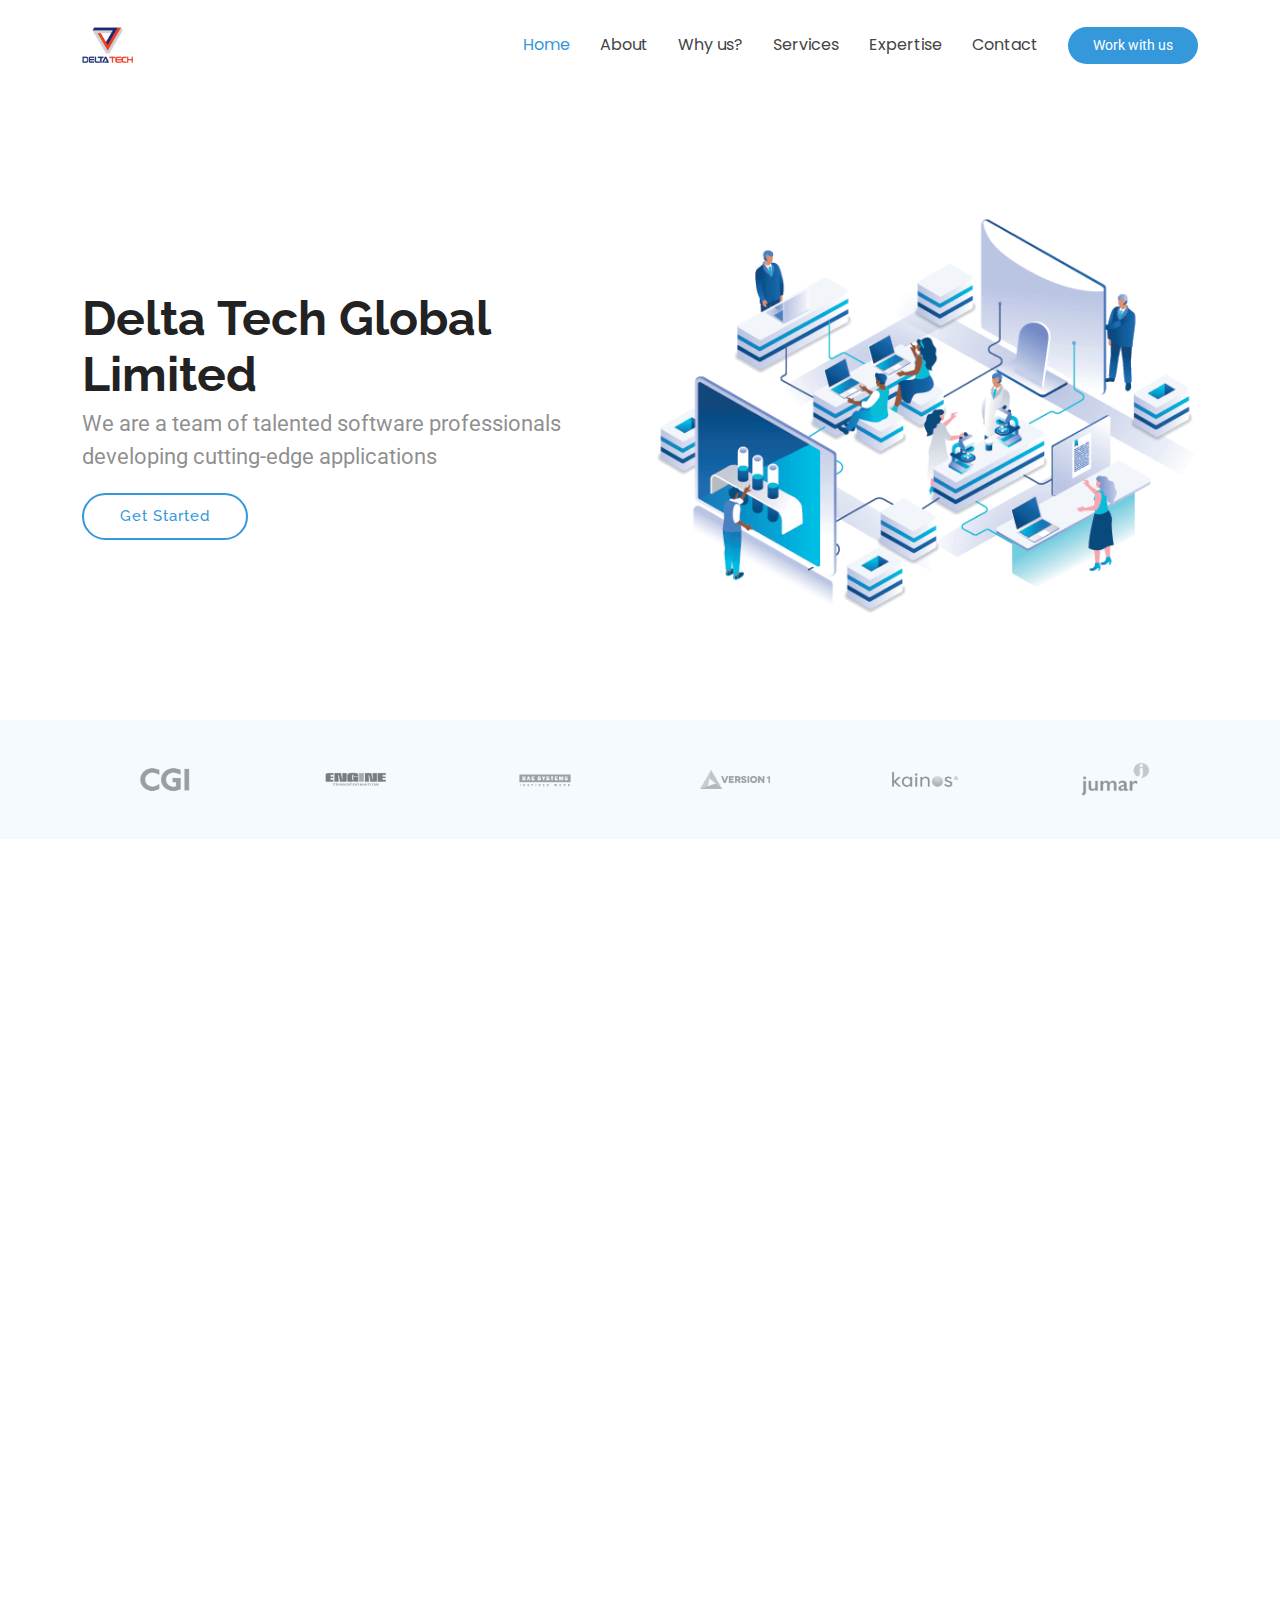
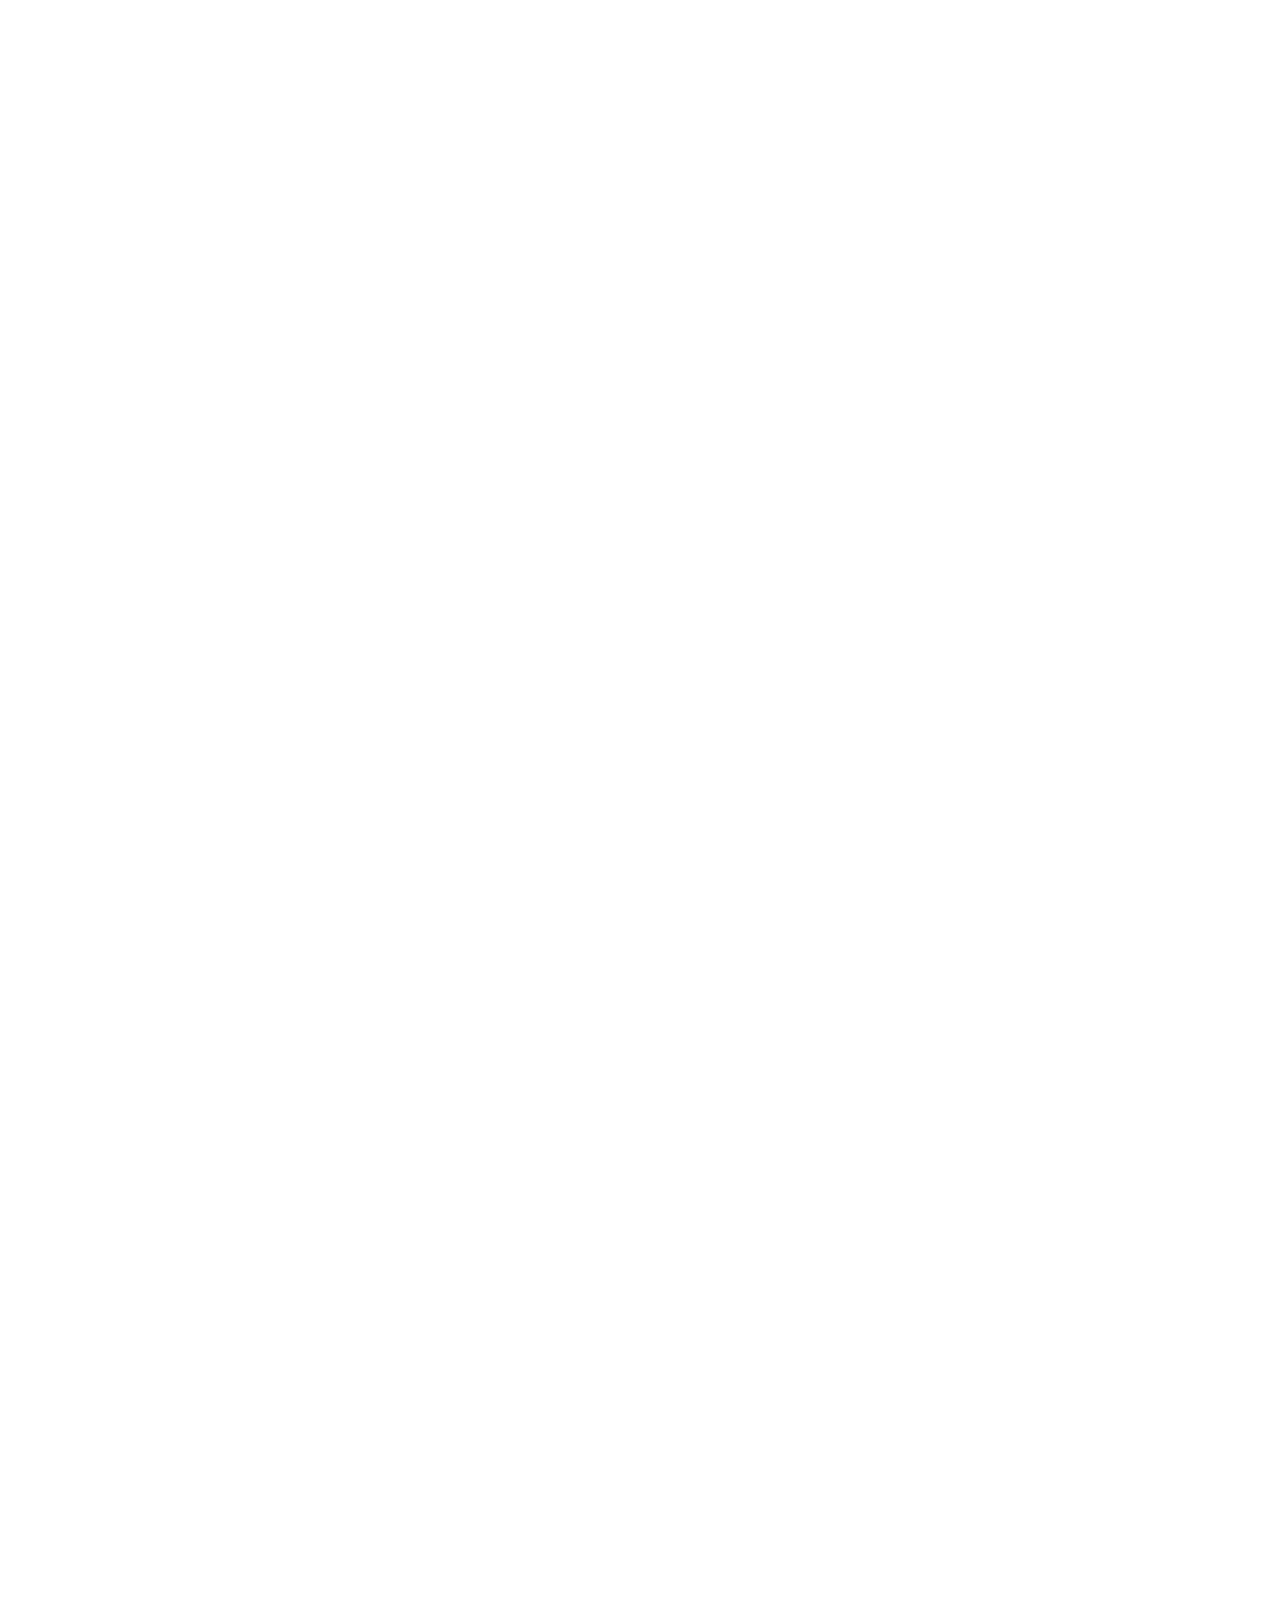
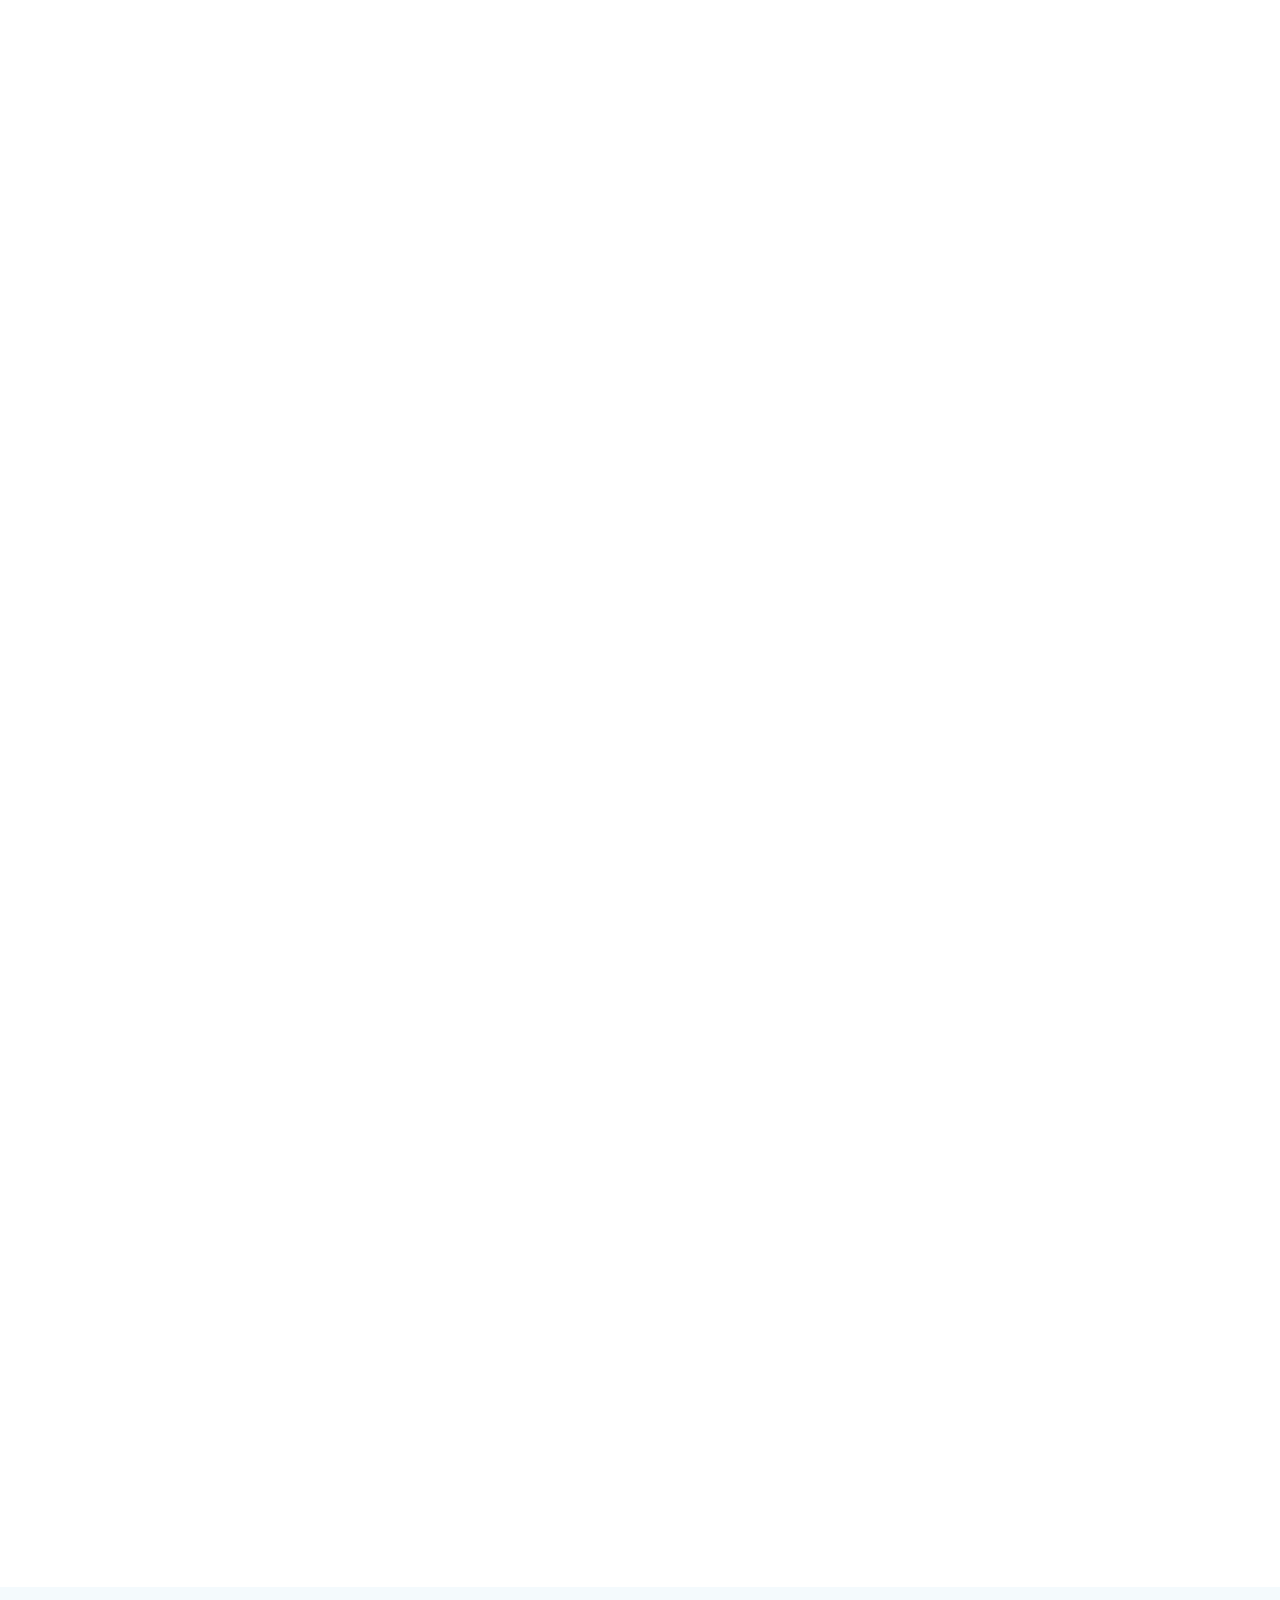
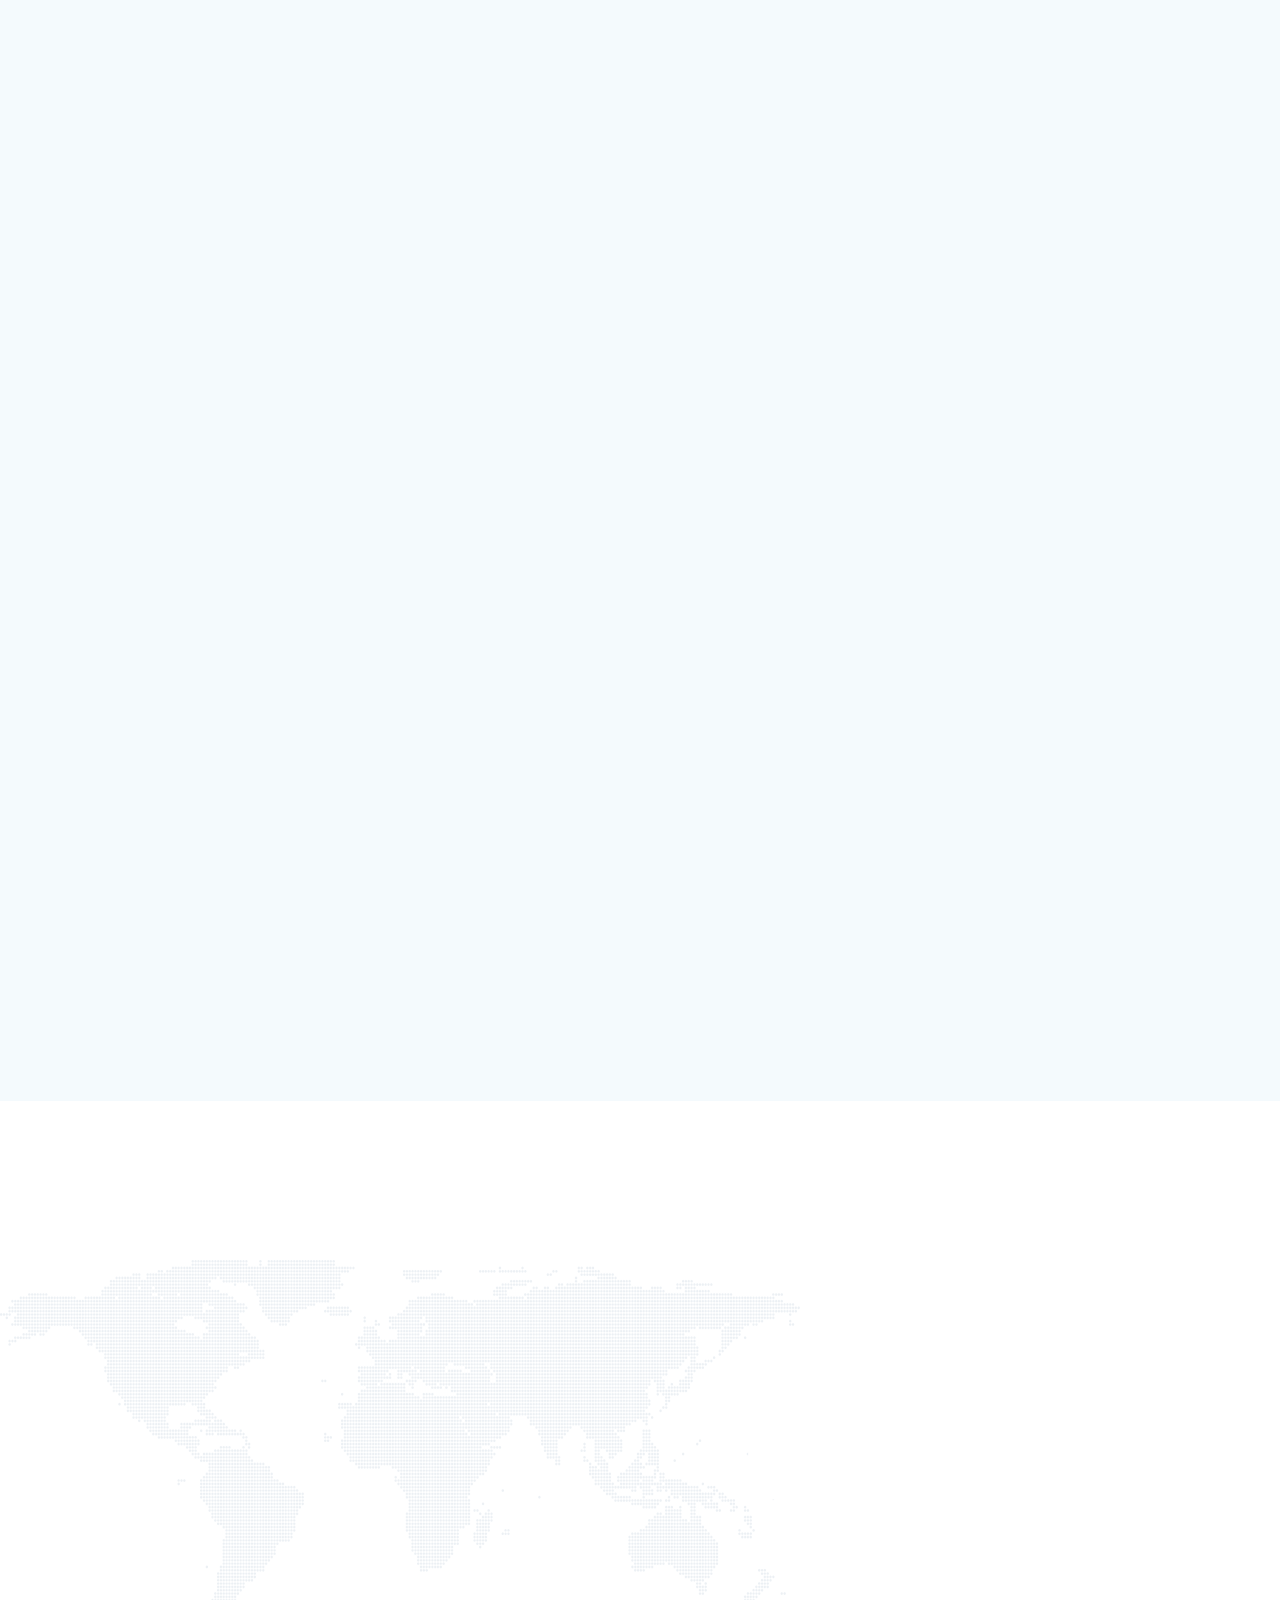
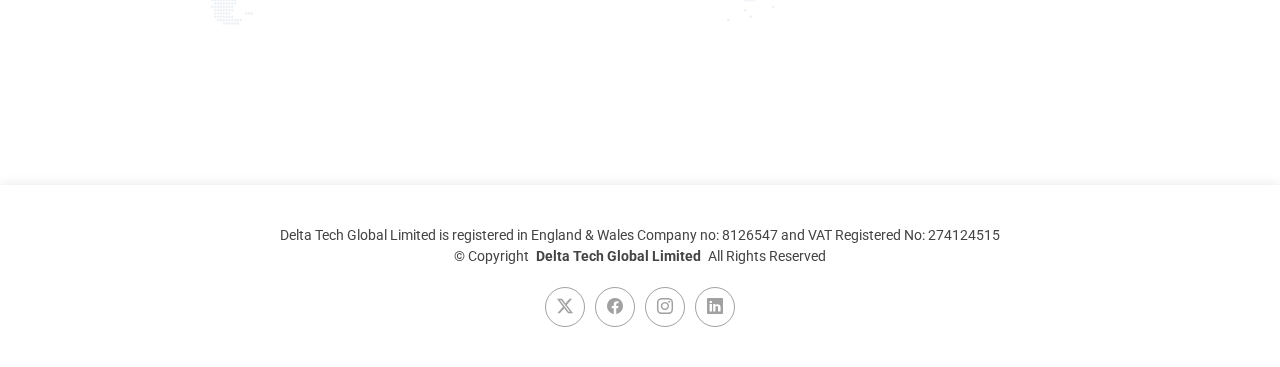
==== commit 26615dca: "Add phone and. company in contact us form" ====
--- a/index.html
+++ b/index.html
@@ -608,6 +608,15 @@
 
                 <div class="col-md-6 ">
                   <input type="email" class="form-control" name="email" placeholder="Your Email" required="">
+                </div>
+
+                <div class="col-md-6 ">
+                  <input type="text" class="form-control" name="company-name" placeholder="Company name" required="">
+                </div>
+
+                <div class="col-md-6 ">
+                  <input type="tel" class="form-control" name="phone"  pattern="[0-9]{11,15}" placeholder="Phone no" required="" oninvalid="this.setCustomValidity('Phone number must be between 11 and 15 digits.')" 
+                  oninput="this.setCustomValidity('')">
                 </div>
 
                 <div class="col-md-12">
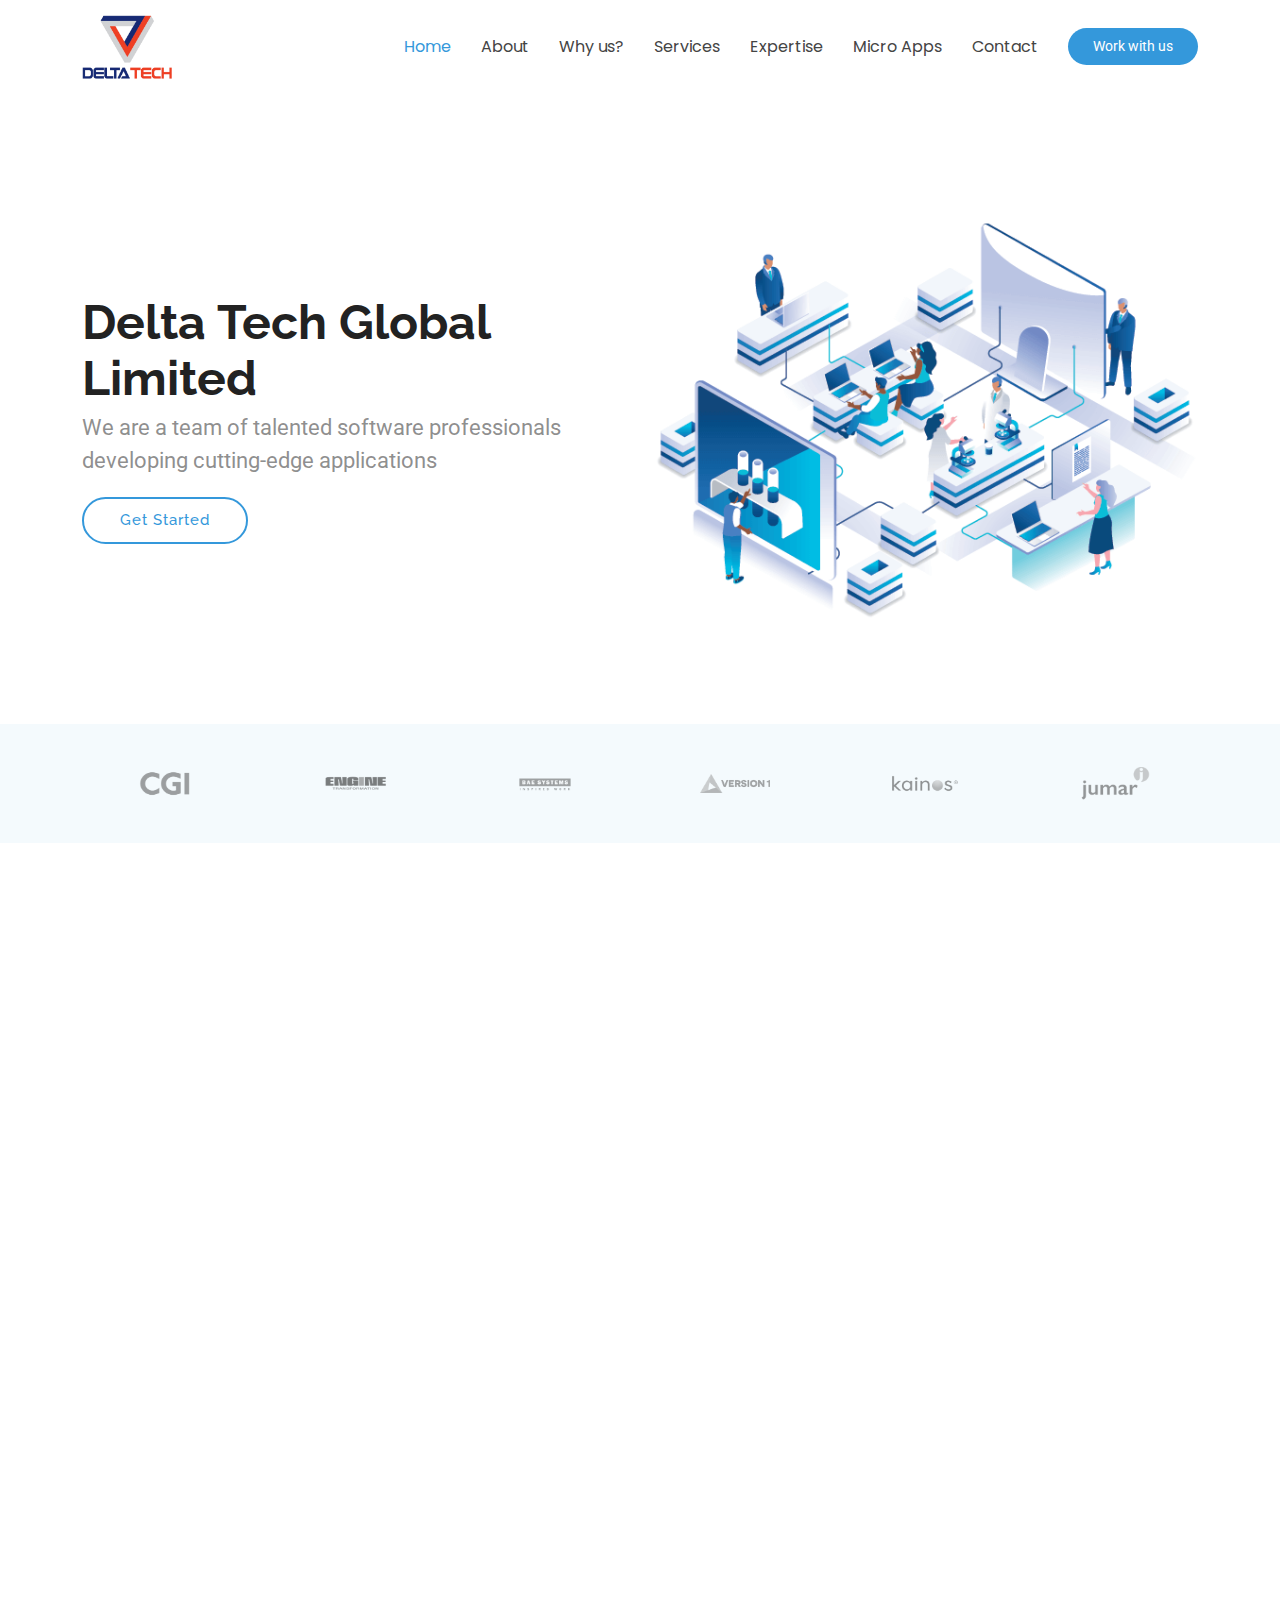
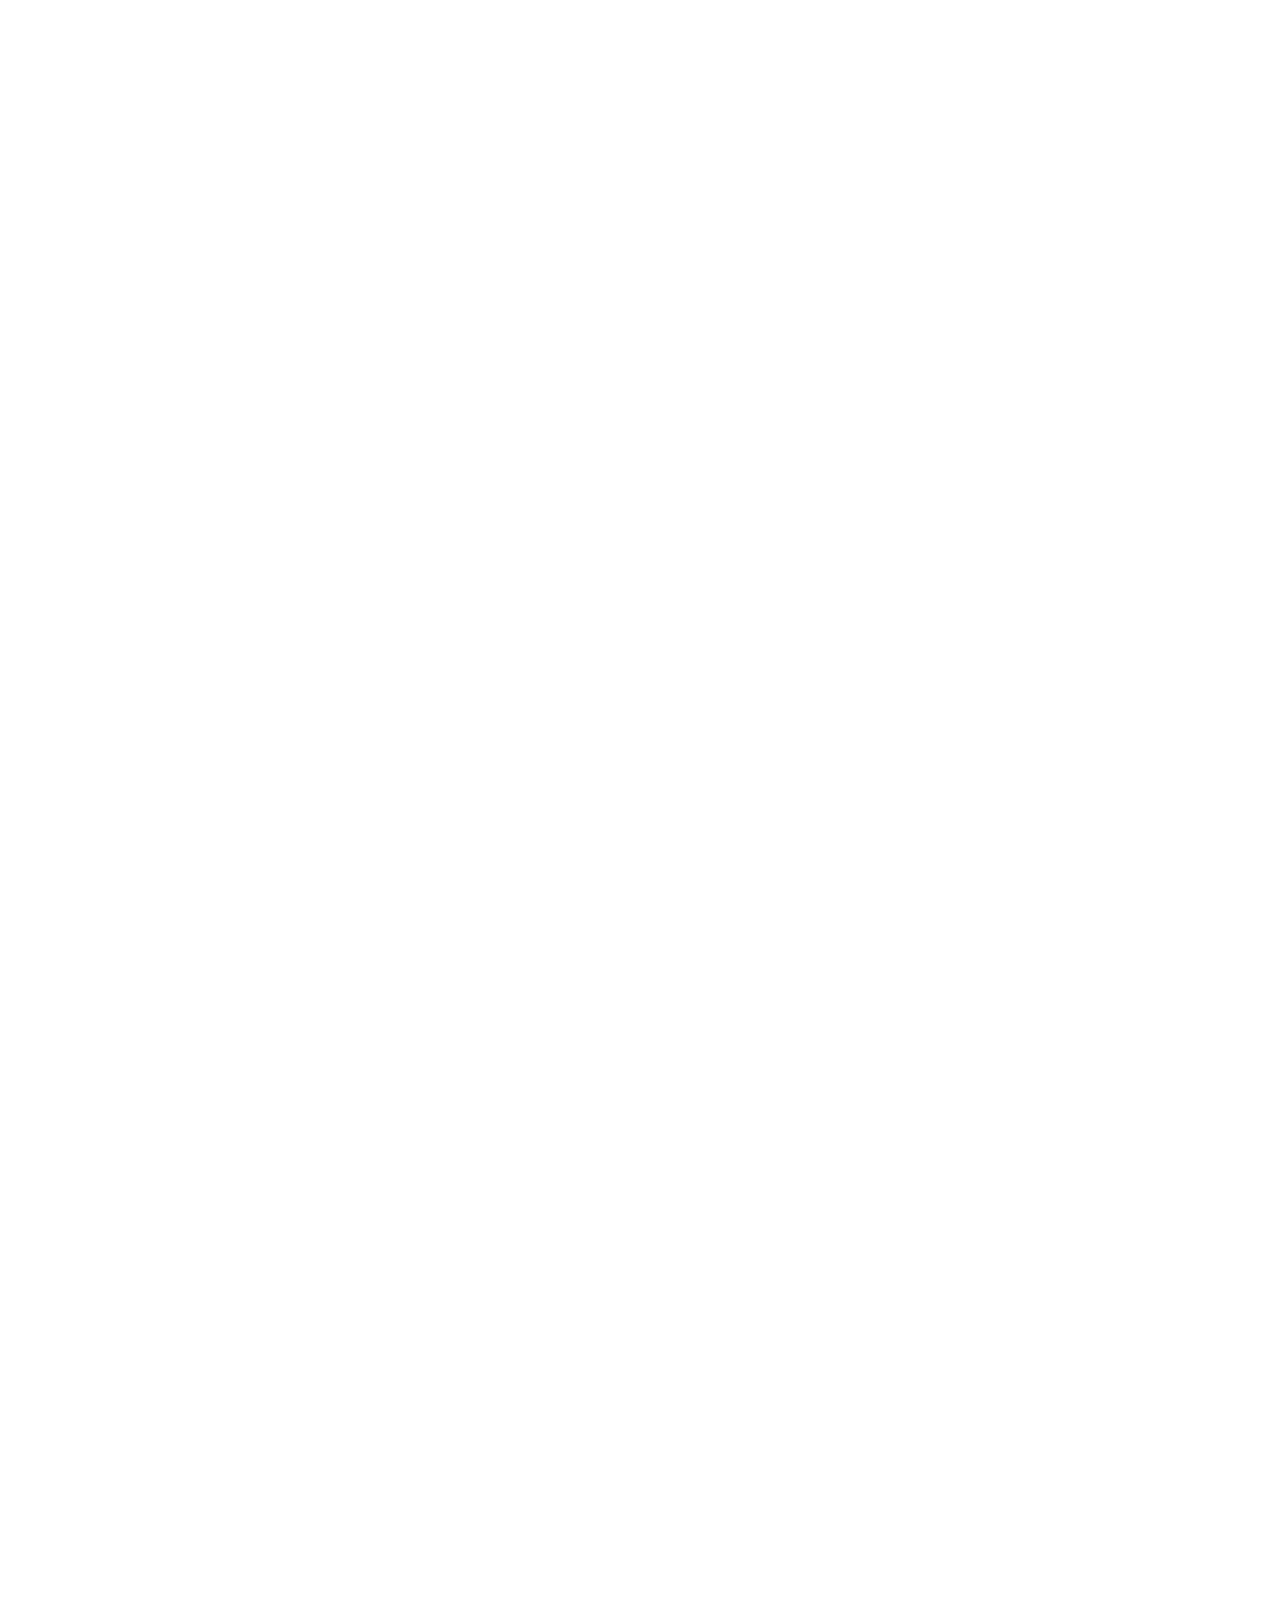
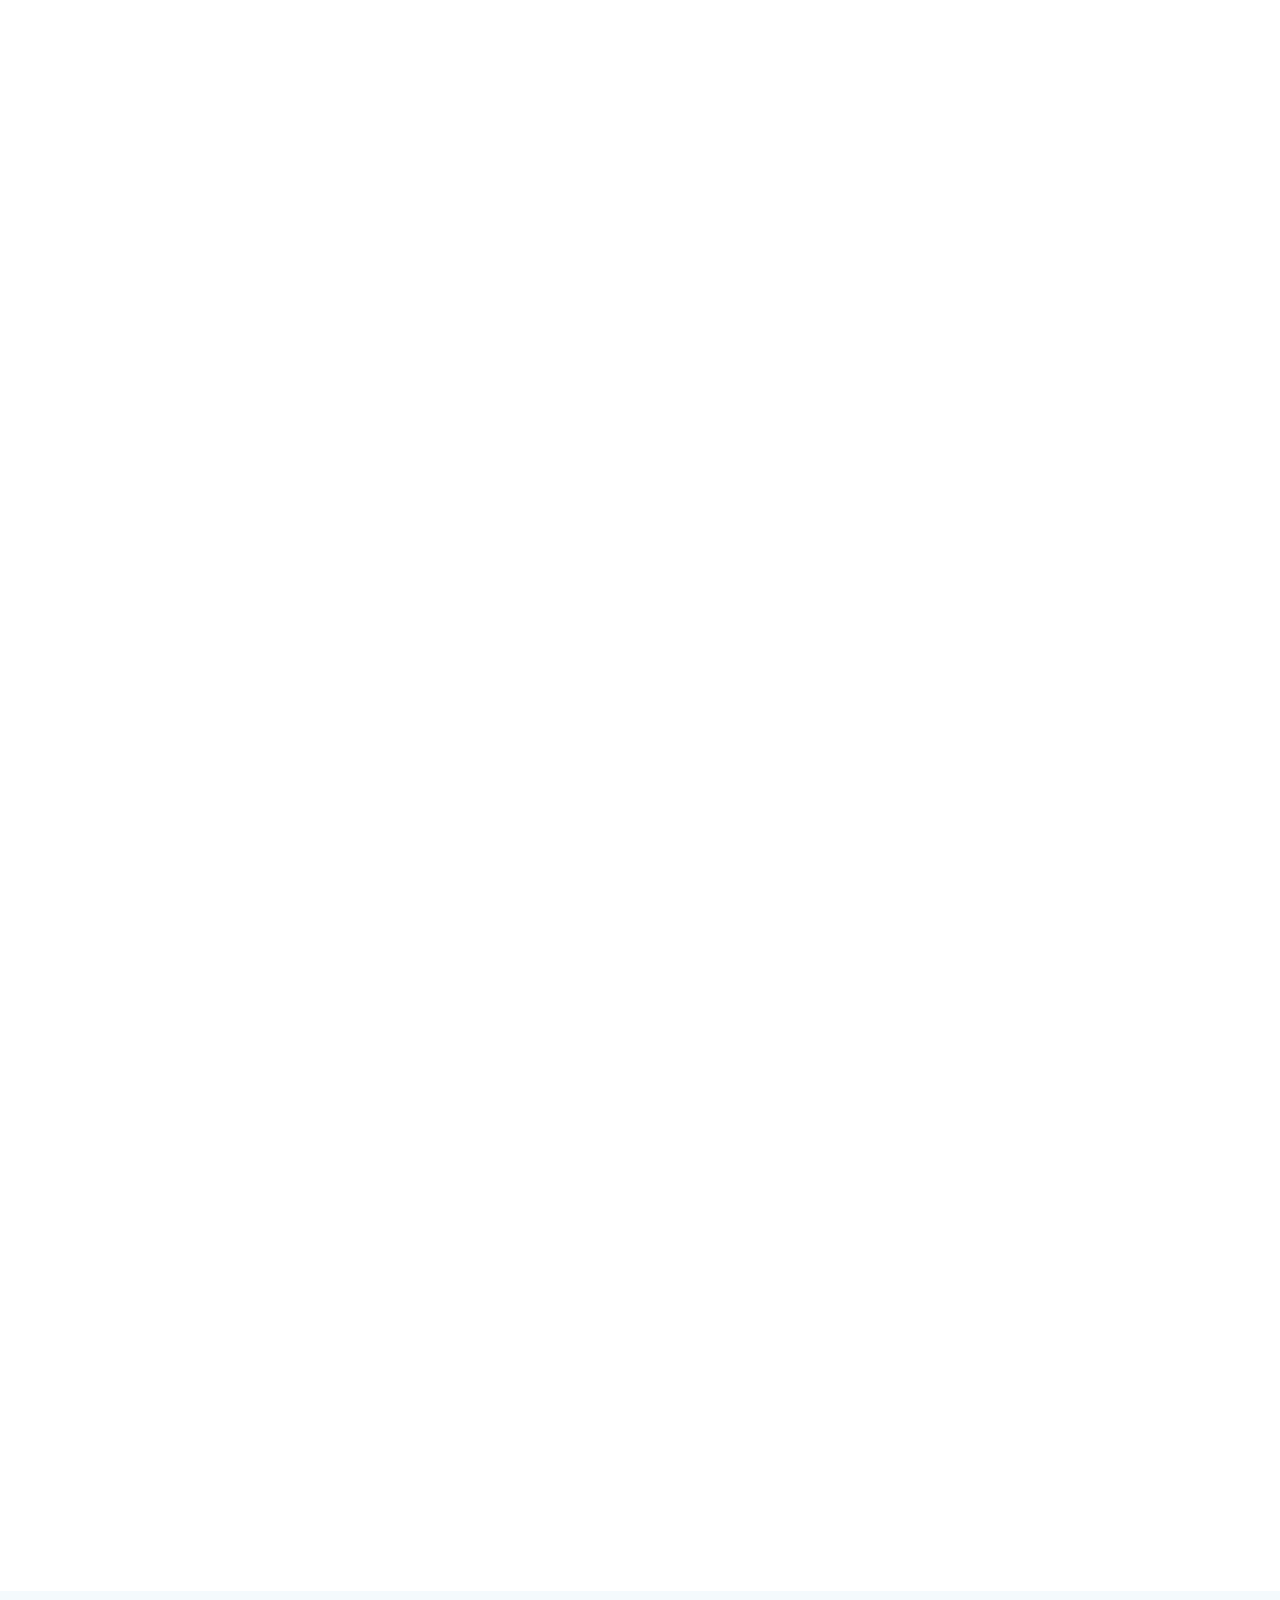
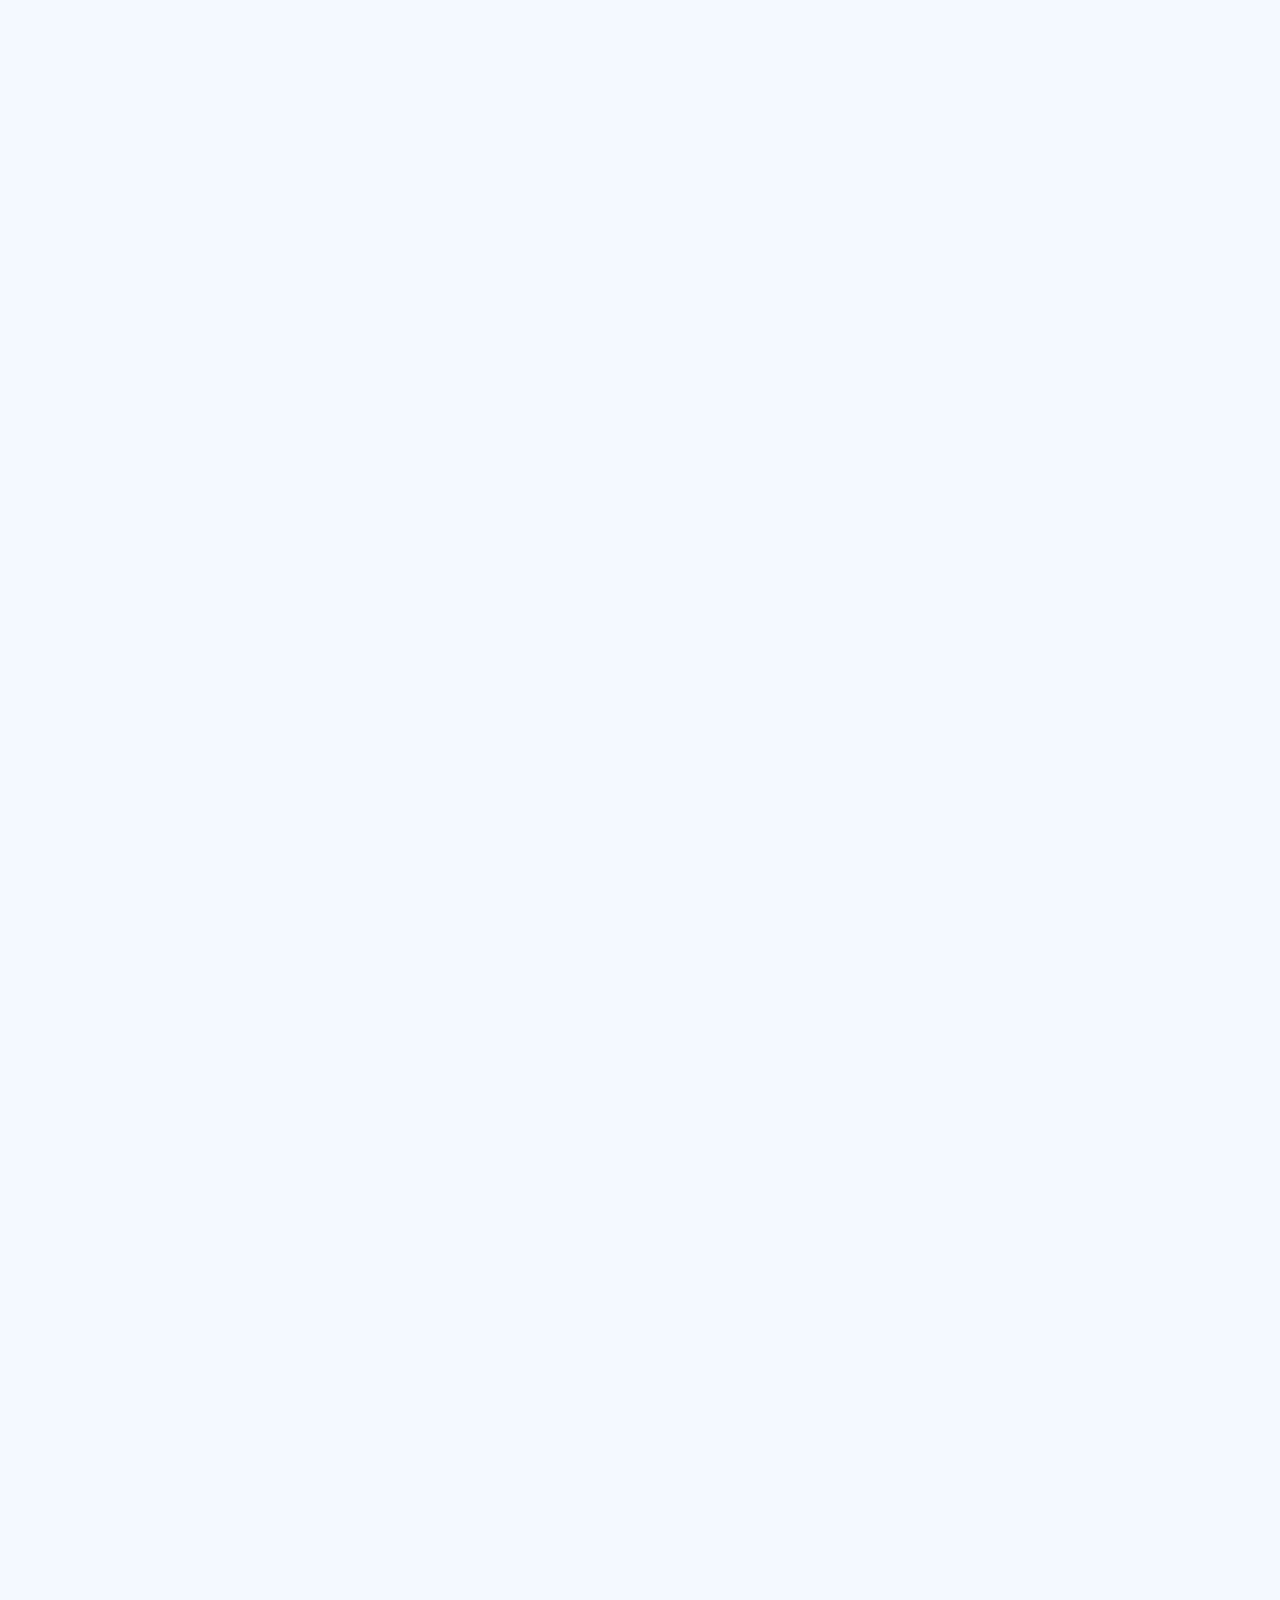
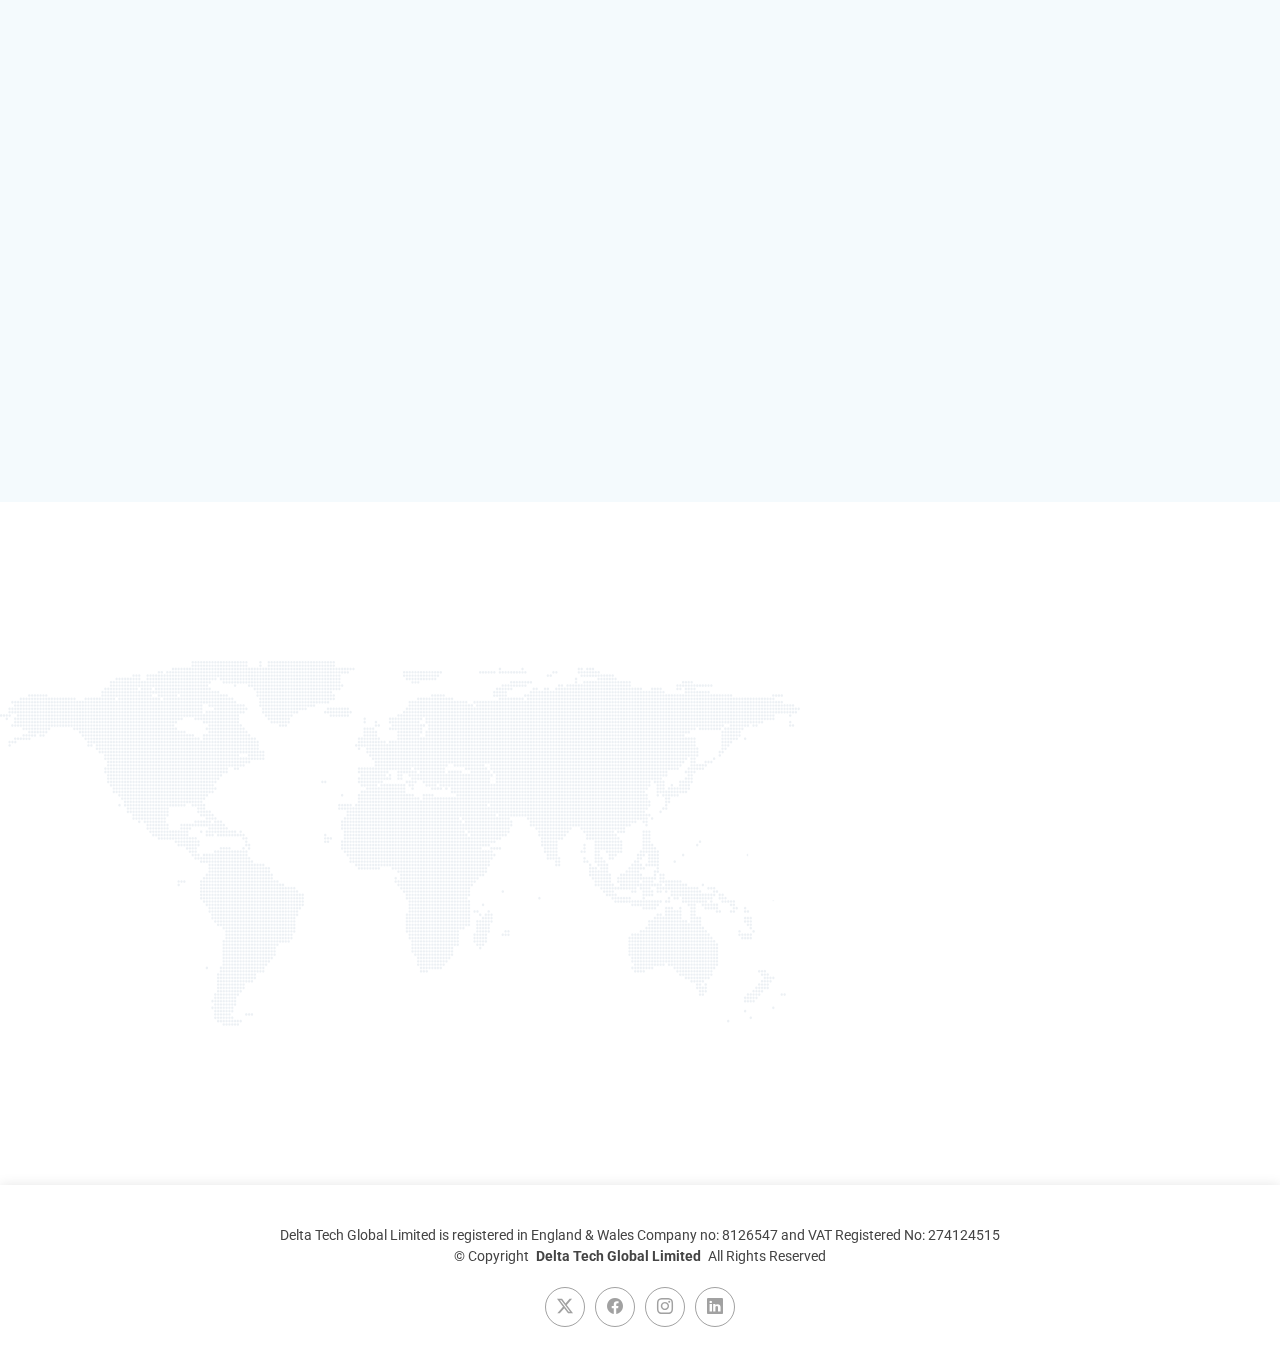
==== commit f2deca30: "Add Micro Apps section" ====
--- a/index.html
+++ b/index.html
@@ -46,6 +46,7 @@
           <li><a href="#whyus">Why us?</a></li>
           <li><a href="#services">Services</a></li>
           <li><a href="#features">Expertise</a></li>
+          <li><a href="#microapps">Micro Apps</a></li>
           <li><a href="#contact">Contact</a></li>
         </ul>
         <i class="mobile-nav-toggle d-xl-none bi bi-list"></i>
@@ -557,6 +558,83 @@
       </div>
 
     </section><!-- /Faq Section -->
+
+    <!-- Micro Apps Section -->
+    <section id="microapps" class="services section light-background">
+
+      <!-- Section Title -->
+      <div class="container section-title" data-aos="fade-up">
+        <h2>Micro Apps</h2>
+        <p>Discover our collection of specialized micro applications designed to solve specific business challenges.</p>
+      </div><!-- End Section Title -->
+
+      <div class="container">
+        <div class="row gy-4">
+
+          <div class="col-xl-4 col-md-6 d-flex" data-aos="fade-up" data-aos-delay="100">
+            <div class="service-item position-relative">
+              <i class="bi bi-qr-code"></i>
+              <h4><a href="https://generateqrcode.online/" target="_blank" rel="noopener noreferrer" class="stretched-link">QR Code Generator & Scanner</a></h4>
+              <p>
+                A powerful QR code solution that lets you create custom QR codes with logos, colors, and frames. Generate QR codes for websites, text, vCards, and more. Includes a built-in QR code scanner for easy code reading.
+              </p>
+            </div>
+          </div><!-- End Micro App Item -->
+
+          <div class="col-xl-4 col-md-6 d-flex" data-aos="fade-up" data-aos-delay="200">
+            <div class="service-item position-relative">
+              <i class="bi bi-taxi-front"></i>
+              <h4><a href="http://cabdispatchsystem.co.uk/" target="_blank" rel="noopener noreferrer" class="stretched-link">Cab Dispatch System</a></h4>
+              <p>
+                A comprehensive taxi booking and dispatch system with real-time tracking. Features include smart driver apps (iOS/Android), auto dispatch, SMS notifications, caller ID integration, and complete fleet management capabilities.
+              </p>
+            </div>
+          </div><!-- End Micro App Item -->
+
+          <div class="col-xl-4 col-md-6 d-flex" data-aos="fade-up" data-aos-delay="300">
+            <div class="service-item position-relative">
+              <i class="bi bi-calendar2-event"></i>
+              <h4><a href="https://chromewebstore.google.com/detail/pdadilcdnbcehgdoadaimokomkkpkefm/preview?hl=en&authuser=0" target="_blank" rel="noopener noreferrer" class="stretched-link">UK Bank Holidays Extension</a></h4>
+              <p>
+                A handy Chrome extension that displays upcoming UK bank holidays at your fingertips. Features region-specific holidays for England & Wales, Scotland, and Northern Ireland, with automatic updates and highlighted next holiday for quick reference.
+              </p>
+            </div>
+          </div><!-- End Micro App Item -->
+
+          <div class="col-xl-4 col-md-6 d-flex" data-aos="fade-up" data-aos-delay="400">
+            <div class="service-item position-relative">
+              <i class="bi bi-wifi"></i>
+              <h4><a href="https://chromewebstore.google.com/detail/gdmgejldoimobnndjlggbboddanjkffd/preview?hl=en&authuser=0" target="_blank" rel="noopener noreferrer" class="stretched-link">WiFi QR Code Generator</a></h4>
+              <p>
+                Generate and manage QR codes for your WiFi networks instantly. Features include quick QR code generation for any network type (WPA/WPA2/WEP), ability to save codes for later use, high-quality printing options, and easy access to all saved QR codes in one place.
+              </p>
+            </div>
+          </div><!-- End Micro App Item -->
+
+          <div class="col-xl-4 col-md-6 d-flex" data-aos="fade-up" data-aos-delay="500">
+            <div class="service-item position-relative">
+              <i class="bi bi-calendar-check"></i>
+              <h4><a href="https://chromewebstore.google.com/detail/canada-holidays/imagijhmdpnbibphbfmdlpofjnednofn" target="_blank" rel="noopener noreferrer" class="stretched-link">Canada Holidays</a></h4>
+              <p>
+                A comprehensive Chrome extension for tracking Canadian holidays. Features include federal and provincial holiday coverage, region-specific filtering, detailed date information, and an easy-to-use interface showing upcoming holidays at a glance. Perfect for planning and productivity management across all Canadian territories.
+              </p>
+            </div>
+          </div><!-- End Micro App Item -->
+
+          <div class="col-xl-4 col-md-6 d-flex" data-aos="fade-up" data-aos-delay="700">
+            <div class="service-item position-relative">
+              <i class="bi bi-stars"></i>
+              <h4><a href="#" class="stretched-link">Coming Soon: Something Big! 🚀</a></h4>
+              <p>
+                Get ready for our next breakthrough innovation! We're working on something extraordinary that will revolutionize the way you work. Stay tuned for an exciting reveal that will transform your digital experience. Want to be the first to know? Watch this space! 
+              </p>
+            </div>
+          </div><!-- End Micro App Item -->
+
+        </div>
+      </div>
+
+    </section><!-- End Micro Apps Section -->
 
     <!-- Contact Section -->
     <section id="contact" class="contact section">
--- a/assets/css/main.css
+++ b/assets/css/main.css
@@ -147,7 +147,7 @@
 }
 
 .header .logo img {
-  max-height: 36px;
+  max-height: 64px;
   margin-right: 8px;
 }
 
@@ -1709,4 +1709,4 @@
 --------------------------------------------------------------*/
 .starter-section {
   /* Add your styles here */
-}+}
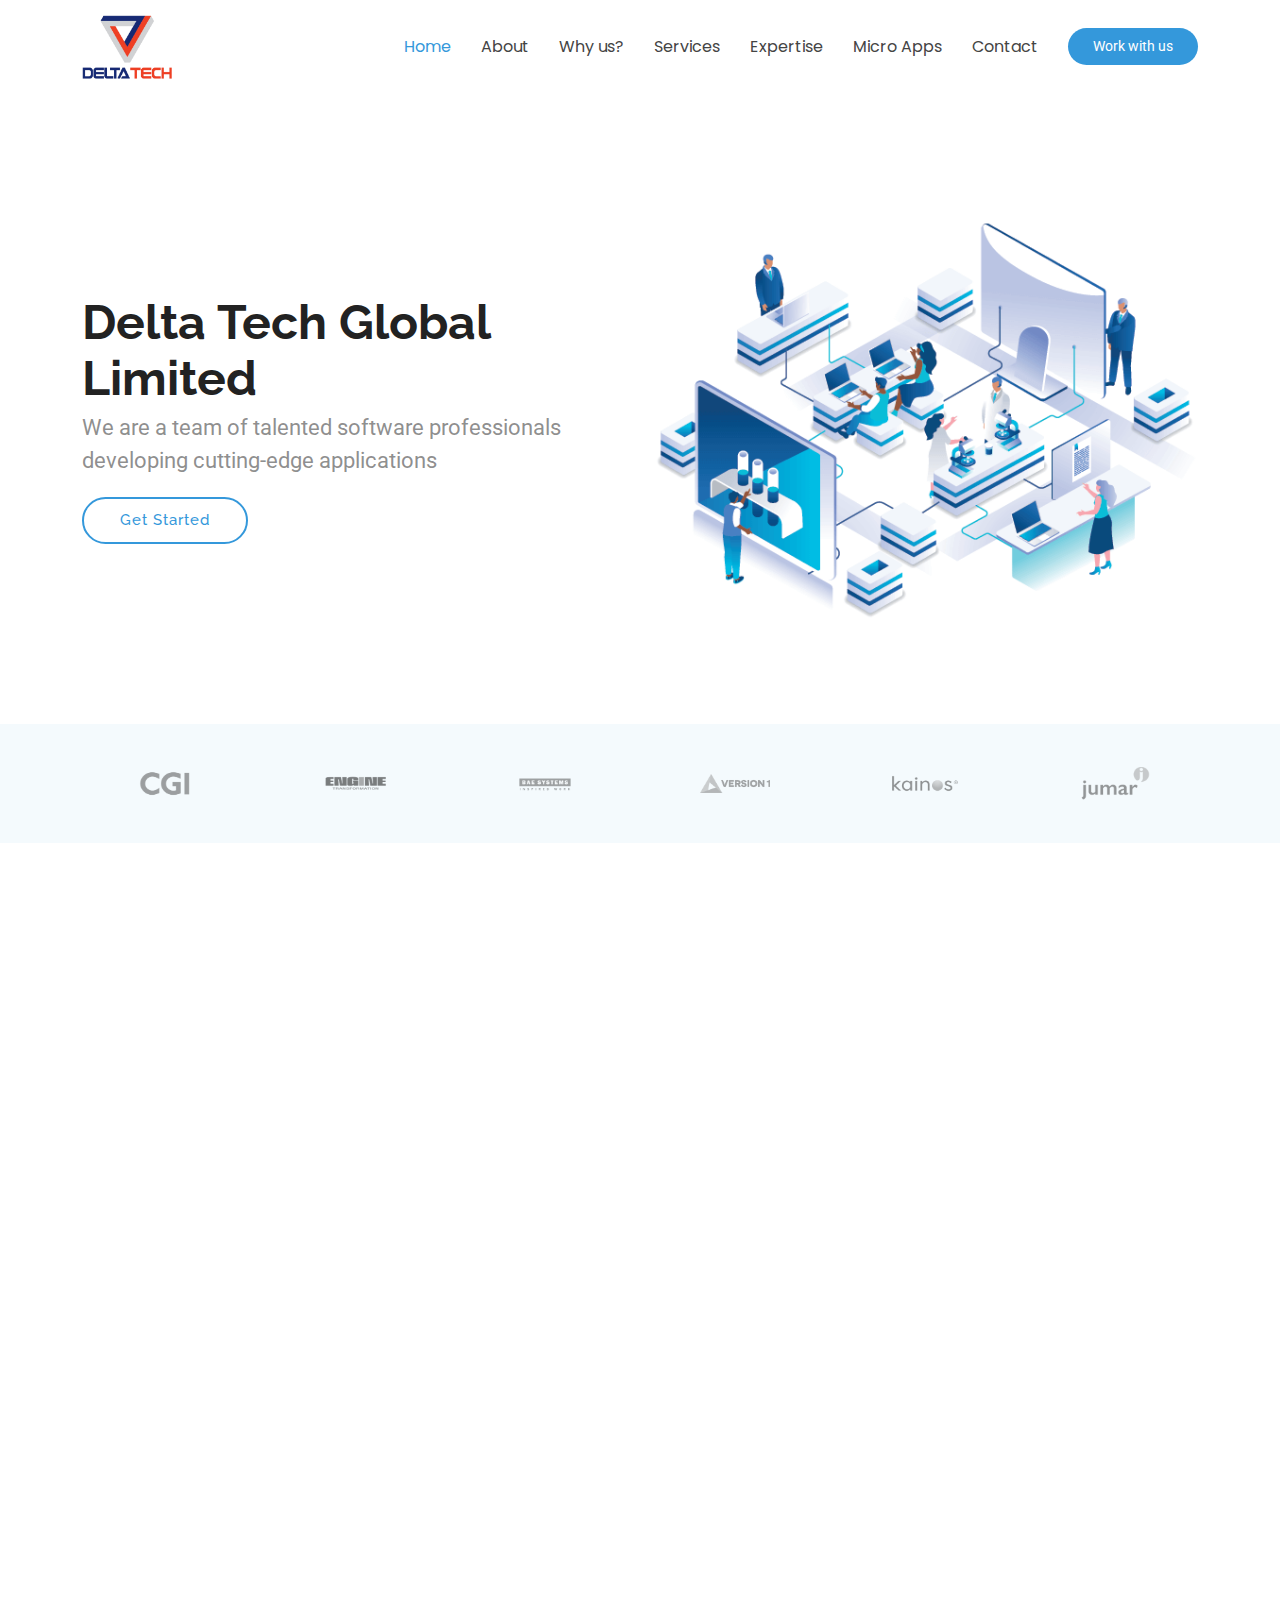
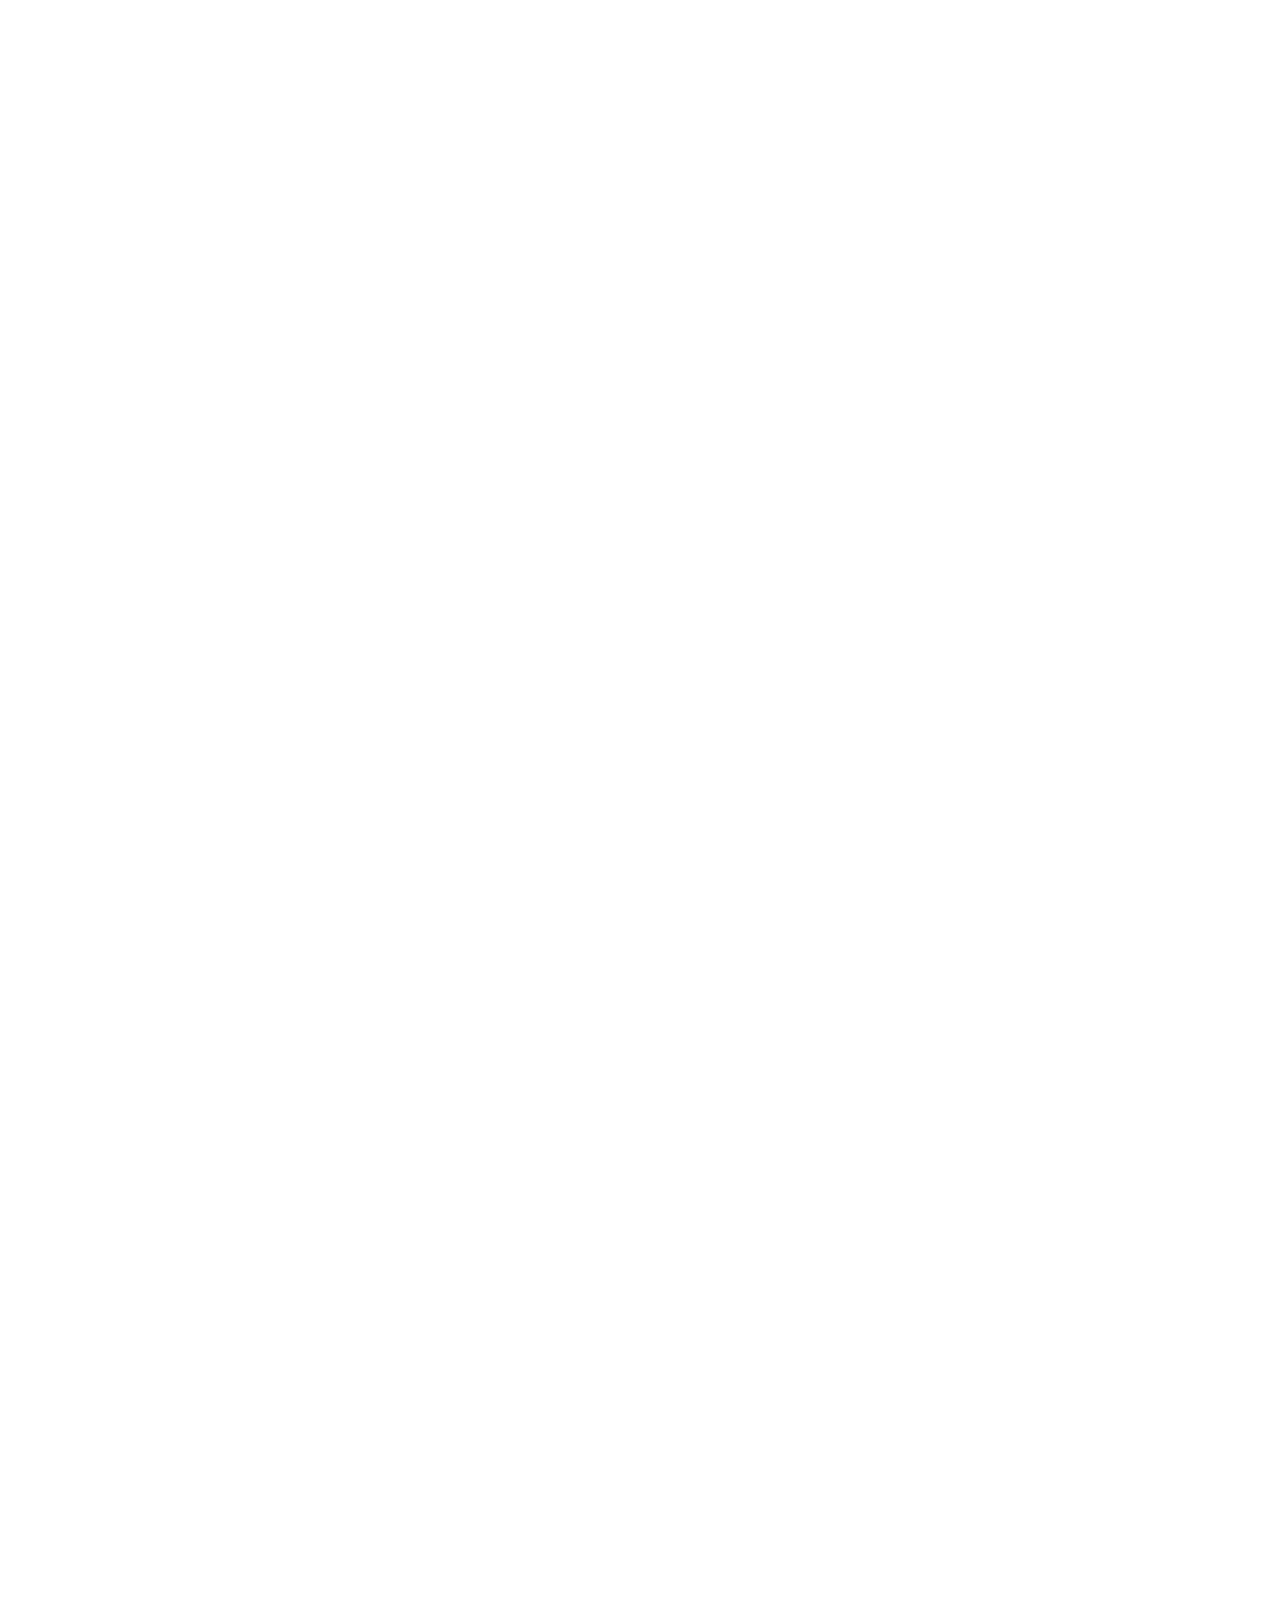
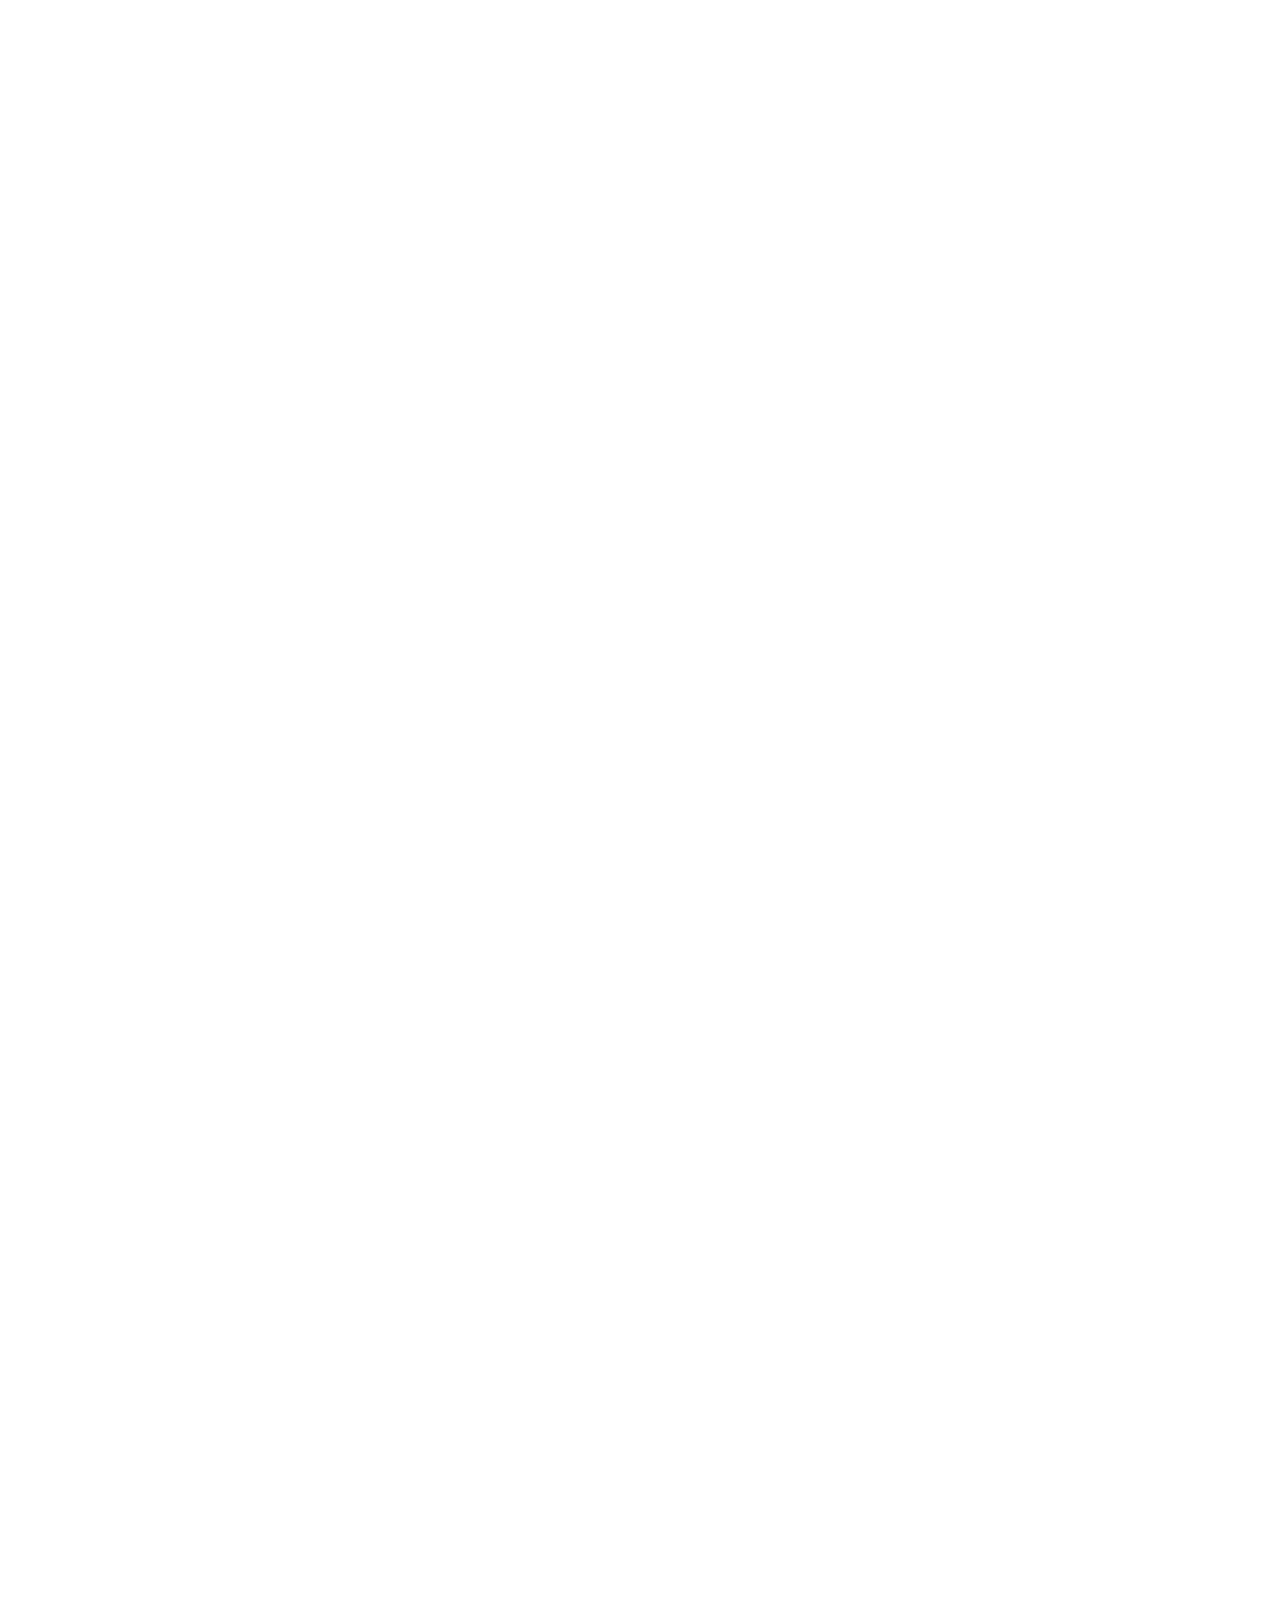
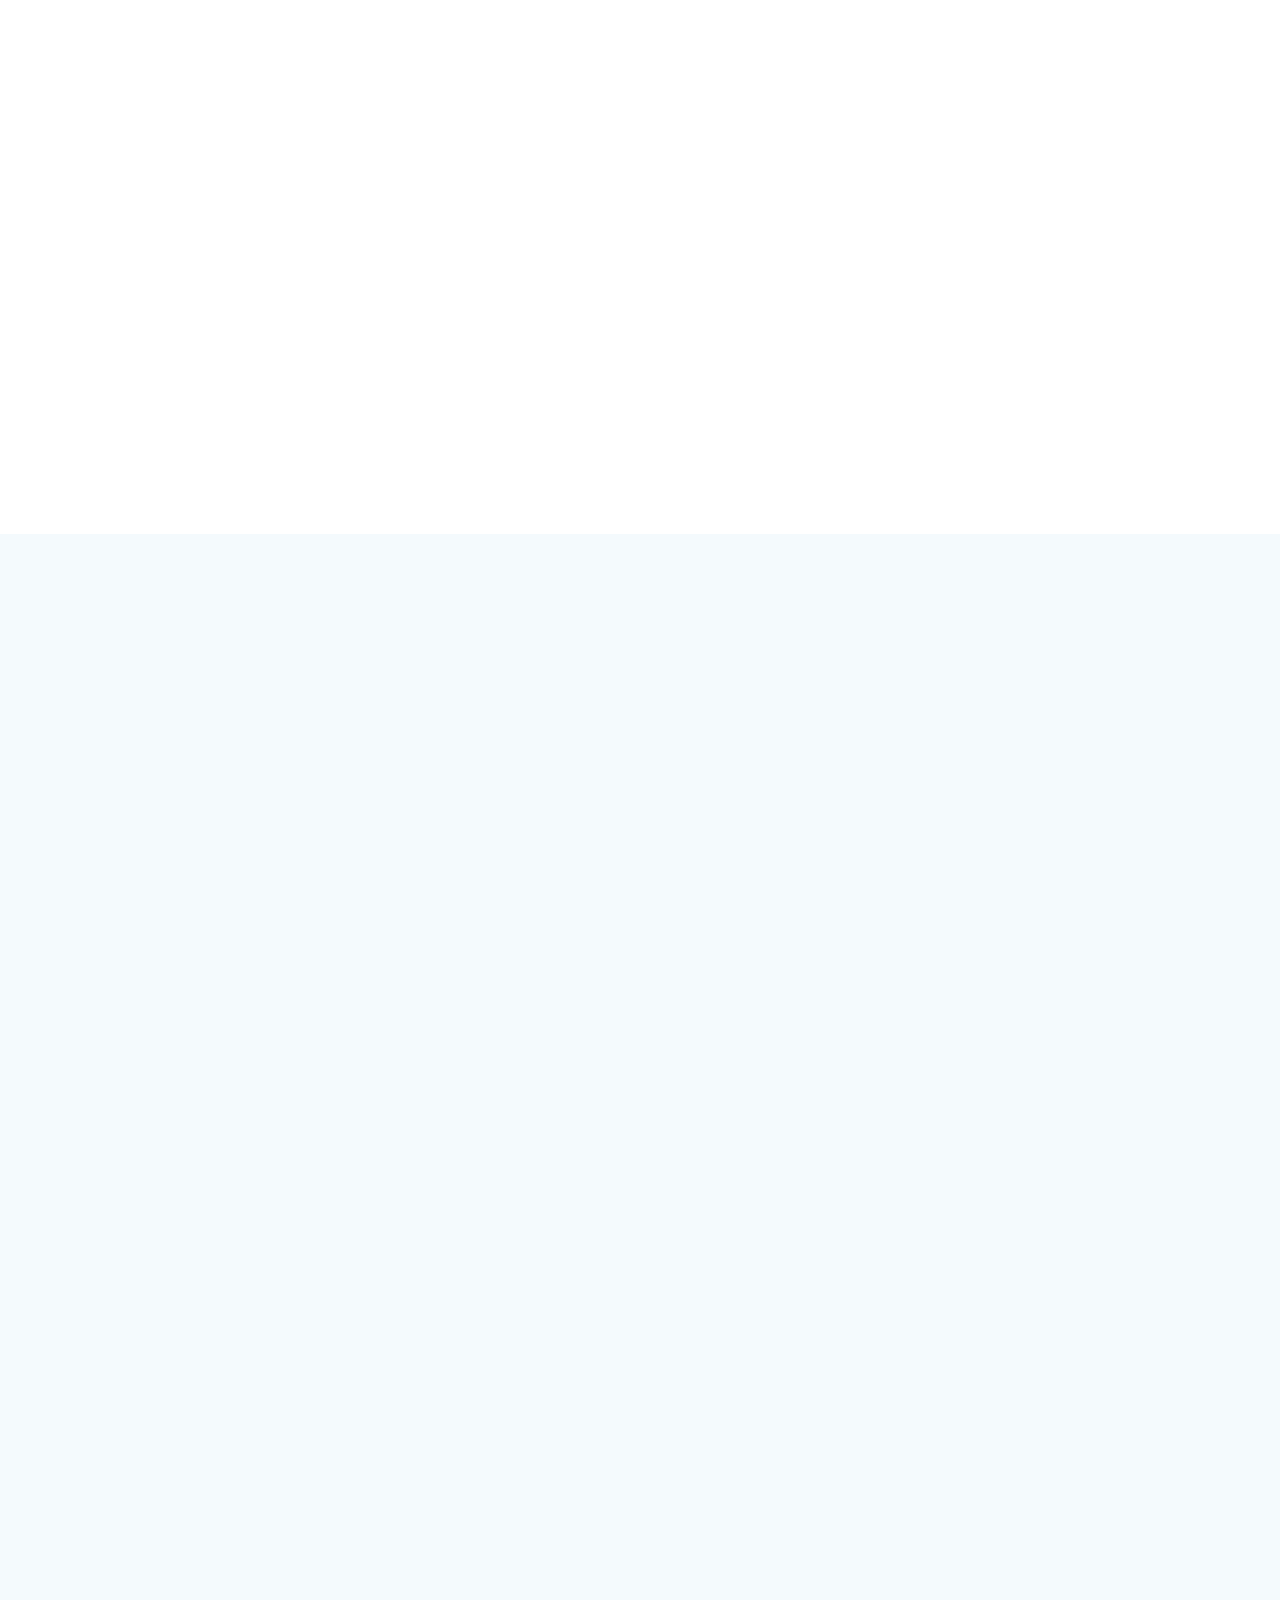
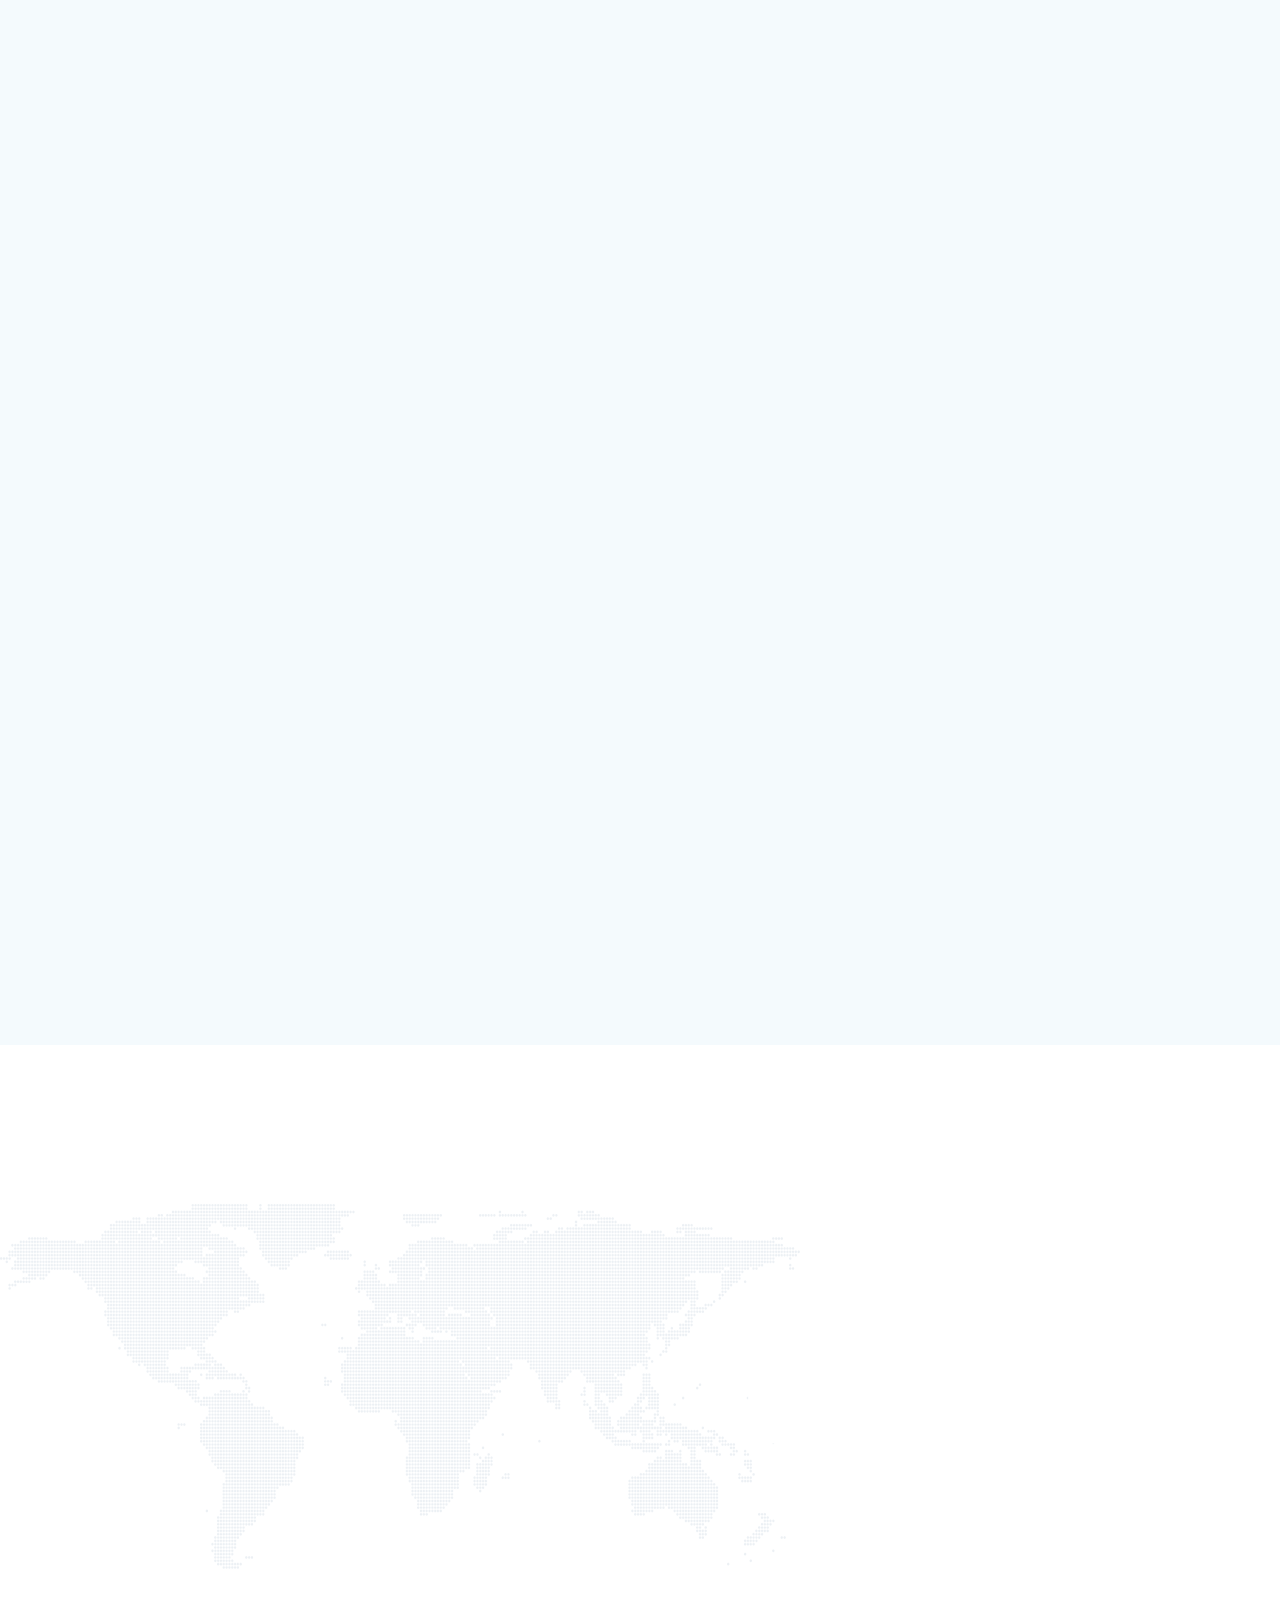
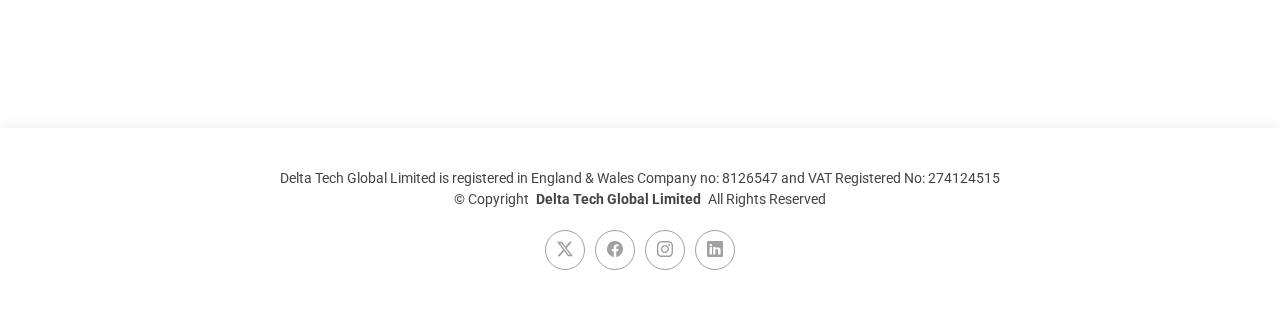
==== commit 2b966838: "Add AI related items on web" ====
--- a/index.html
+++ b/index.html
@@ -266,15 +266,45 @@
 
           <div class="col-xl-3 col-md-6 d-flex" data-aos="fade-up" data-aos-delay="100">
             <div class="service-item position-relative">
+              <i class="bi bi-robot"></i>
+              <h4><a href="" class="stretched-link">Generative AI Solutions</a></h4>
+              <p>
+                Transform your business with cutting-edge generative AI. We develop custom LLM solutions, fine-tune models, and create AI-powered content generation systems tailored to your specific industry needs.
+              </p>
+            </div>
+          </div><!-- End Service Item -->
+
+          <div class="col-xl-3 col-md-6 d-flex" data-aos="fade-up" data-aos-delay="200">
+            <div class="service-item position-relative">
+              <i class="bi bi-cpu"></i>
+              <h4><a href="" class="stretched-link">AI Integration & Automation</a></h4>
+              <p>
+                Seamlessly integrate AI into your existing systems. From intelligent process automation to predictive analytics, we help you leverage AI to enhance efficiency and decision-making capabilities.
+              </p>
+            </div>
+          </div><!-- End Service Item -->
+
+          <div class="col-xl-3 col-md-6 d-flex" data-aos="fade-up" data-aos-delay="300">
+            <div class="service-item position-relative">
+              <i class="bi bi-chat-square-dots"></i>
+              <h4><a href="" class="stretched-link">Conversational AI</a></h4>
+              <p>
+                Create intelligent chatbots and virtual assistants powered by advanced NLP. Our solutions provide natural, context-aware interactions for customer service, internal support, and process automation.
+              </p>
+            </div>
+          </div><!-- End Service Item -->
+
+          <div class="col-xl-3 col-md-6 d-flex" data-aos="fade-up" data-aos-delay="400">
+            <div class="service-item position-relative">
               <i class="bi bi-activity"></i>
               <h4><a href="" class="stretched-link">Custom Software Development</a></h4>
               <p>
-                At Delta Tech Global Limited, we design and develop bespoke software solutions tailored to your specific business requirements. From web applications to mobile apps, our team delivers high-quality, scalable, and secure solutions that drive business success.
-              </p>
-            </div>
-          </div><!-- End Service Item -->
-
-          <div class="col-xl-3 col-md-6 d-flex" data-aos="fade-up" data-aos-delay="200">
+                At Delta Tech Global Limited, we design and develop bespoke software solutions tailored to your specific business requirements. From web applications to mobile apps, our team delivers high-quality, scalable solutions.
+              </p>
+            </div>
+          </div><!-- End Service Item -->
+
+          <div class="col-xl-3 col-md-6 d-flex" data-aos="fade-up" data-aos-delay="500">
             <div class="service-item position-relative">
               <i class="bi bi-bounding-box-circles"></i>
               <h4><a href="" class="stretched-link">IT Strategy and Consulting</a></h4>
@@ -283,7 +313,7 @@
             </div>
           </div><!-- End Service Item -->
 
-          <div class="col-xl-3 col-md-6 d-flex" data-aos="fade-up" data-aos-delay="300">
+          <div class="col-xl-3 col-md-6 d-flex" data-aos="fade-up" data-aos-delay="600">
             <div class="service-item position-relative">
               <i class="bi bi-calendar4-week"></i>
               <h4><a href="" class="stretched-link">Kubernetes and Containerization</a></h4>
@@ -293,12 +323,22 @@
             </div>
           </div><!-- End Service Item -->
 
-          <div class="col-xl-3 col-md-6 d-flex" data-aos="fade-up" data-aos-delay="400">
+          <div class="col-xl-3 col-md-6 d-flex" data-aos="fade-up" data-aos-delay="700">
             <div class="service-item position-relative">
               <i class="bi bi-broadcast"></i>
               <h4><a href="" class="stretched-link">Cloud Services</a></h4>
               <p>
                 Our cloud services encompass cloud migration, management, and optimization. We help you transition smoothly to cloud environments like Azure and AWS, ensuring that your infrastructure is resilient, cost-effective, and scalable.
+              </p>
+            </div>
+          </div><!-- End Service Item -->
+
+          <div class="col-xl-3 col-md-6 d-flex" data-aos="fade-up" data-aos-delay="800">
+            <div class="service-item position-relative">
+              <i class="bi bi-lightning-charge"></i>
+              <h4><a href="https://deltatechglobal.co.uk/rapid-prototyping" target="_blank" rel="noopener noreferrer" class="stretched-link">AI-Powered Rapid Prototyping</a></h4>
+              <p>
+                Transform your ideas into working prototypes at lightning speed! Our AI-accelerated development platform helps create functional micro apps in days, not months. Perfect for MVPs, proof of concepts, and investor pitches.
               </p>
             </div>
           </div><!-- End Service Item -->
@@ -400,82 +440,110 @@
 
           <div class="col-lg-3 col-md-4" data-aos="fade-up" data-aos-delay="100">
             <div class="features-item">
+              <i class="bi bi-robot" style="color: #ff6b6b;"></i>
+              <h3><a href="" class="stretched-link">Generative AI Solutions</a></h3>
+            </div>
+          </div><!-- End Feature Item -->
+
+          <div class="col-lg-3 col-md-4" data-aos="fade-up" data-aos-delay="200">
+            <div class="features-item">
+              <i class="bi bi-cpu" style="color: #4285f4;"></i>
+              <h3><a href="" class="stretched-link">AI Integration</a></h3>
+            </div>
+          </div><!-- End Feature Item -->
+
+          <div class="col-lg-3 col-md-4" data-aos="fade-up" data-aos-delay="300">
+            <div class="features-item">
+              <i class="bi bi-braces-asterisk" style="color: #00c853;"></i>
+              <h3><a href="" class="stretched-link">LLM Development</a></h3>
+            </div>
+          </div><!-- End Feature Item -->
+
+          <div class="col-lg-3 col-md-4" data-aos="fade-up" data-aos-delay="400">
+            <div class="features-item">
+              <i class="bi bi-chat-square-text" style="color: #ff9800;"></i>
+              <h3><a href="" class="stretched-link">Chatbot Development</a></h3>
+            </div>
+          </div><!-- End Feature Item -->
+
+          <div class="col-lg-3 col-md-4" data-aos="fade-up" data-aos-delay="500">
+            <div class="features-item">
               <i class="bi bi-eye" style="color: #ffbb2c;"></i>
               <h3><a href="" class="stretched-link">API Integration</a></h3>
             </div>
           </div><!-- End Feature Item -->
 
-          <div class="col-lg-3 col-md-4" data-aos="fade-up" data-aos-delay="200">
+          <div class="col-lg-3 col-md-4" data-aos="fade-up" data-aos-delay="600">
             <div class="features-item">
               <i class="bi bi-infinity" style="color: #5578ff;"></i>
               <h3><a href="" class="stretched-link">Software Development</a></h3>
             </div>
           </div><!-- End Feature Item -->
 
-          <div class="col-lg-3 col-md-4" data-aos="fade-up" data-aos-delay="300">
+          <div class="col-lg-3 col-md-4" data-aos="fade-up" data-aos-delay="700">
             <div class="features-item">
               <i class="bi bi-mortarboard" style="color: #e80368;"></i>
               <h3><a href="" class="stretched-link">Professional Trainings</a></h3>
             </div>
           </div><!-- End Feature Item -->
 
-          <div class="col-lg-3 col-md-4" data-aos="fade-up" data-aos-delay="400">
+          <div class="col-lg-3 col-md-4" data-aos="fade-up" data-aos-delay="800">
             <div class="features-item">
               <i class="bi bi-nut" style="color: #e361ff;"></i>
               <h3><a href="" class="stretched-link">Legacy System Modernization</a></h3>
             </div>
           </div><!-- End Feature Item -->
 
-          <div class="col-lg-3 col-md-4" data-aos="fade-up" data-aos-delay="500">
+          <div class="col-lg-3 col-md-4" data-aos="fade-up" data-aos-delay="900">
             <div class="features-item">
               <i class="bi bi-shuffle" style="color: #47aeff;"></i>
               <h3><a href="" class="stretched-link">IT Process Automation</a></h3>
             </div>
           </div><!-- End Feature Item -->
 
-          <div class="col-lg-3 col-md-4" data-aos="fade-up" data-aos-delay="600">
+          <div class="col-lg-3 col-md-4" data-aos="fade-up" data-aos-delay="1000">
             <div class="features-item">
               <i class="bi bi-star" style="color: #ffa76e;"></i>
               <h3><a href="" class="stretched-link">Workflow Automation</a></h3>
             </div>
           </div><!-- End Feature Item -->
 
-          <div class="col-lg-3 col-md-4" data-aos="fade-up" data-aos-delay="700">
+          <div class="col-lg-3 col-md-4" data-aos="fade-up" data-aos-delay="1100">
             <div class="features-item">
               <i class="bi bi-x-diamond" style="color: #11dbcf;"></i>
               <h3><a href="" class="stretched-link">Machine Learning and AI</a></h3>
             </div>
           </div><!-- End Feature Item -->
 
-          <div class="col-lg-3 col-md-4" data-aos="fade-up" data-aos-delay="800">
+          <div class="col-lg-3 col-md-4" data-aos="fade-up" data-aos-delay="1200">
             <div class="features-item">
               <i class="bi bi-camera-video" style="color: #4233ff;"></i>
               <h3><a href="" class="stretched-link">Digital Transformation</a></h3>
             </div>
           </div><!-- End Feature Item -->
 
-          <div class="col-lg-3 col-md-4" data-aos="fade-up" data-aos-delay="900">
+          <div class="col-lg-3 col-md-4" data-aos="fade-up" data-aos-delay="1300">
             <div class="features-item">
               <i class="bi bi-command" style="color: #b2904f;"></i>
               <h3><a href="" class="stretched-link">Cloud Infrastructure Setup</a></h3>
             </div>
           </div><!-- End Feature Item -->
 
-          <div class="col-lg-3 col-md-4" data-aos="fade-up" data-aos-delay="1000">
+          <div class="col-lg-3 col-md-4" data-aos="fade-up" data-aos-delay="1400">
             <div class="features-item">
               <i class="bi bi-dribbble" style="color: #b20969;"></i>
               <h3><a href="" class="stretched-link">Cloud Migration Services</a></h3>
             </div>
           </div><!-- End Feature Item -->
 
-          <div class="col-lg-3 col-md-4" data-aos="fade-up" data-aos-delay="1100">
+          <div class="col-lg-3 col-md-4" data-aos="fade-up" data-aos-delay="1500">
             <div class="features-item">
               <i class="bi bi-activity" style="color: #ff5828;"></i>
               <h3><a href="" class="stretched-link">DevOps and CI/CD</a></h3>
             </div>
           </div><!-- End Feature Item -->
 
-          <div class="col-lg-3 col-md-4" data-aos="fade-up" data-aos-delay="1200">
+          <div class="col-lg-3 col-md-4" data-aos="fade-up" data-aos-delay="1600">
             <div class="features-item">
               <i class="bi bi-brightness-high" style="color: #29cc61;"></i>
               <h3><a href="" class="stretched-link">Web Application Development</a></h3>
